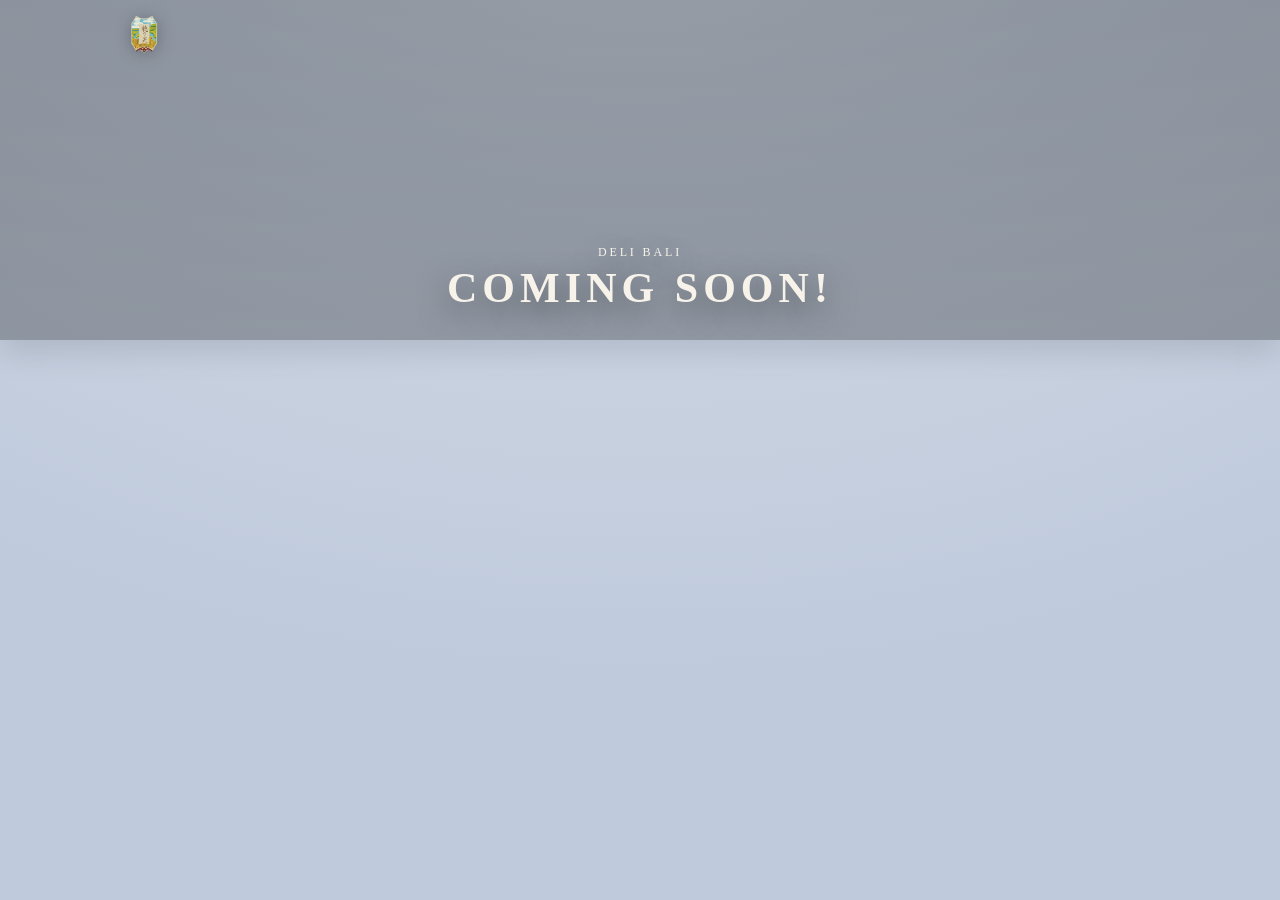
==== delibali.html @ 51b36eba "Add Honomi Rice static website" ====
<!doctype html>
<html lang="en">

<head>
  <meta charset="UTF-8" />

  <meta
    name="viewport"
    content="width=device-width, initial-scale=1.0"
  />

  <title>
    Coming Soon!
  </title>
  <link rel="icon" type="image/png" href="assets/Honomi package design.png">
  <link rel="stylesheet" href="styles.css" />
</head>

<body>

  <a class="skip-link" href="#main">
    Skip to content
  </a>

  <!-- HERO -->

  <section class="hero" aria-label="Honomi Farming Methods">

    <video
      class="hero__video"
      autoplay
      muted
      loop
      playsinline
    >
      <source
        src="assets/DJI_0225.mp4"
        type="video/mp4"
      />
    </video>

    <div class="hero__overlay"></div>

    <div class="container">

      <div class="hero__top hero__top--home">

        <a class="brand__mark brand__mark--home" href="index.html" aria-label="Back to home">
          <img src="assets/Honomi package design.png" alt="Honomi Rice Logo" />
        </a>

      </div>

      <div class="hero__title">

        <p class="hero__kicker">
          Deli Bali
        </p>

        <h1 class="hero__headline">
          Coming Soon!
        </h1>

      </div>

    </div>
</body>
</html>
---- styles.css ----
:root{
  --paper:#fffbf7;
  --paper-2:#f4eddc;
  --ink:#2a2a2a;
  --muted:#66625a;
  --green:#988e42;
  --green-2:#204c38;
  --shadow:0 12px 30px rgba(0,0,0,.12);
  --radius:18px;
}

*{
  box-sizing:border-box;
}

html,
body{
  height:100%;
}

body{
  margin:0;

  font-family:
    ui-serif,
    Georgia,
    "Times New Roman",
    serif;

  color:var(--ink);

  background:
    radial-gradient(
      1200px 800px at 50% -120px,
      #d9e2ee 0%,
      #cbd6e6 40%,
      #c6d0df 70%,
      #bfcadd 100%
    );
}

img,
video{
  max-width:100%;
  display:block;
}

a{
  color:inherit;
}

.skip-link{
  position:absolute;
  left:-999px;
  top:8px;

  background:#000;
  color:#fff;

  padding:8px 10px;

  border-radius:10px;

  z-index:999;
}

.skip-link:focus{
  left:10px;
}

.container{
  max-width:1100px;
  margin:0 auto;
  padding:0 20px;
}

/* HERO */

.hero{
  position:relative;

  min-height:340px;

  overflow:hidden;

  box-shadow:var(--shadow);
}

.hero__video{
  position:absolute;

  inset:0;

  width:100%;
  height:100%;

  object-fit:cover;

  z-index:0;
}

.hero__overlay{
  position:absolute;

  inset:0;

  background:
    linear-gradient(
      rgba(0,0,0,.30),
      rgba(0,0,0,.28)
    );

  z-index:1;
}

.hero .container{
  position:relative;

  min-height:340px;

  z-index:2;
}

.hero__top{
  display:flex;
  align-items:flex-start;
  justify-content:space-between;

  padding:14px 14px 0;

  color:#f5f1e8;
}

.hero__top--home{
  justify-content:flex-start;
}

.brand{
  display:flex;
  align-items:center;
  gap:10px;
}

.brand__mark{
  width:40px;
  height:40px;

  display:flex;
  align-items:center;
  justify-content:center;
}

.brand__mark--home{
  border-radius:999px;

  transition:.2s;
}

.brand__mark--home:hover{
  transform:translateY(-2px);
}

.brand__mark img{
  width:100%;
  height:100%;
  object-fit:contain;

  filter: drop-shadow(0 2px 8px rgba(0,0,0,.25));
}

.dots{
  display:flex;
  gap:8px;
  align-items:center;
}

.dot{
  width:6px;
  height:6px;

  border-radius:999px;

  background:rgba(255,255,255,.55);

  display:inline-block;
}

.dot--active{
  background:#fff;
}

.hero__title{
  position:absolute;

  left:0;
  right:0;
  bottom:28px;

  text-align:center;

  color:#f7f3ea;

  text-shadow:
    0 10px 30px rgba(0,0,0,.50);
}

.hero__kicker{
  margin:0;

  letter-spacing:.24em;
  text-transform:uppercase;

  font-size:12px;
}

.hero__headline{
  margin:4px 0 0;

  font-size:42px;

  letter-spacing:.12em;
  text-transform:uppercase;
}

/* MAIN */

.content{
  background:var(--paper);
  overflow:hidden;
}

.card{
  background:var(--paper);
  padding:18px 18px 20px;
}

/* INTRO */

.card--intro{
  background:
    linear-gradient(
      180deg,
      var(--paper-2),
      var(--paper)
    );

  text-align:center;

  padding:40px 22px;
}

.section-title{
  margin:0 0 18px;

  text-align:center;

  font-size:24px;

  letter-spacing:.06em;
}

.section-title--left{
  text-align:left;
}

.intro-text{
  max-width:760px;

  margin:0 auto 18px;

  font-size:15px;

  line-height:1.8;

  color:var(--muted);
}

.learn-btn{
  display:inline-block;

  margin-top:12px;

  padding:12px 18px;

  background:var(--green);
  color:#fff;

  text-decoration:none;

  border-radius:12px;

  transition:.2s;
}

.learn-btn:hover{
  background:var(--green-2);
  transform:translateY(-2px);
}

/* OFFERS */

.offers{
  display:grid;

  grid-template-columns:
    repeat(3, minmax(0,1fr));

  gap:16px;
}

.offer{
  background:#fff;

  border-radius:14px;

  overflow:hidden;

  box-shadow:
    0 12px 24px rgba(0,0,0,.06);

  transition:.2s;

  text-align:center;
}

.offer:hover{
  transform:translateY(-4px);
}

.offer{
  cursor:pointer;
}

/* POPUP */

.popup{
  position:fixed;

  inset:0;

  background:rgba(0,0,0,.72);

  display:flex;
  align-items:center;
  justify-content:center;

  opacity:0;
  visibility:hidden;

  transition:.25s;

  z-index:9999;
}

.popup.active{
  opacity:1;
  visibility:visible;
}

.popup__content{
  position:relative;

  width:min(92vw, 900px);

  border-radius:22px;

  overflow:hidden;

  box-shadow:
    0 20px 50px rgba(0,0,0,.35);
}

.popup__content img,
.popup__content video{
  width:100%;
  height:75vh;

  object-fit:cover;

  display:block;
}

.popup__overlay{
  position:absolute;

  inset:0;

  display:flex;
  flex-direction:column;
  justify-content:flex-end;

  padding:40px;

  background:
    linear-gradient(
      to top,
      rgba(0,0,0,.72),
      rgba(0,0,0,.15) 55%,
      rgba(0,0,0,0)
    );

  color:#fff;
}

.popup__overlay h2{
  margin:0 0 12px;

  font-size:34px;

  letter-spacing:.04em;

  text-transform:uppercase;
}

.popup__overlay p{
  margin:0;

  max-width:650px;

  line-height:1.8;

  font-size:15px;

  color:rgba(255,255,255,.92);
}

.popup__close{
  position:absolute;

  top:16px;
  right:16px;

  width:44px;
  height:44px;

  border:none;

  border-radius:999px;

  background:rgba(255,255,255,.18);

  color:#fff;

  font-size:28px;

  cursor:pointer;

  z-index:10;

  backdrop-filter:blur(6px);
}

.popup__close:hover{
  background:rgba(255,255,255,.30);
}

/* MOBILE */

@media (max-width:760px){

  .popup__content img{
    height:70vh;
  }

  .popup__overlay{
    padding:24px;
  }

  .popup__overlay h2{
    font-size:24px;
  }

}

.offer__img{
  width:220px;
  height:220px;

  object-fit:cover;

  border-radius:50%;

  display:block;

  margin:24px auto 10px;

  box-shadow:
    0 10px 24px rgba(0,0,0,.12);
}

.offer__title{
  text-align:center;

  font-size:16px;

  margin:18px;
}

/* TWO COLUMN */

.two-col{
  display:grid;

  grid-template-columns:
    1.08fr .92fr;

  gap:16px;

  padding:0 0 18px;
}

.product-buy{
  grid-template-columns:minmax(220px, .72fr) minmax(0, 1.28fr);

  align-items:stretch;
}

.two-col .card{
  border-radius:var(--radius);

  background:#fff;

  box-shadow:
    0 14px 28px rgba(0,0,0,.06);
}

.two-col .card.card--flat{
  background: transparent !important;
  box-shadow: none !important;
  border-radius: 0 !important;
  padding: 0 !important;
}

.card--text{
  padding:24px;
}

.card--flat{
  background:transparent;
  box-shadow:none;
  padding:24px;
}

.muted{
  color:var(--muted);

  font-size:14px;

  line-height:1.7;
}

.card--image{
  overflow:hidden;
  padding:0;
}

.card--image img{
  width:100%;
  height:100%;

  object-fit:cover;

  min-height:280px;
}

.product-card{
  position:relative;
}

.product-card img{
  min-height:360px;
}

.product-card__overlay{
  position:absolute;

  inset:0;

  display:flex;
  flex-direction:column;
  justify-content:flex-end;

  padding:28px;

  background:
    linear-gradient(
      to top,
      rgba(0,0,0,.72),
      rgba(0,0,0,.26) 58%,
      rgba(0,0,0,.08)
    );

  color:#fff;
}

.product-card__overlay .section-title{
  color:#fff;

  text-shadow:0 8px 22px rgba(0,0,0,.35);
}

.product-card__overlay p{
  max-width:420px;

  margin:0;

  font-size:15px;
  line-height:1.7;

  color:rgba(255,255,255,.92);
}

/* FARMER SECTION */

.farmer{
  position:relative;

  height:520px;

  border-radius:22px;

  overflow:hidden;

  margin-bottom:18px;

  box-shadow:
    0 18px 40px rgba(0,0,0,.12);
}

.farmer__image{
  width:100%;
  height:100%;

  object-fit:cover;

  object-position:center 10%;
}

.farmer__overlay{
  position:absolute;
  inset:0;

  background:
    linear-gradient(
      to top,
      rgba(0,0,0,.65) 0%,
      rgba(0,0,0,.15) 45%,
      rgba(0,0,0,.10) 100%
    );
}

.farmer__content{
  position:absolute;

  inset:0;

  display:flex;
  flex-direction:column;
  justify-content:space-between;

  padding:34px;

  color:#fff;

  z-index:2;
}

.farmer__title{
  margin:0;

  font-size:38px;

  letter-spacing:.04em;

  text-transform:uppercase;

  text-shadow:
    0 4px 18px rgba(0,0,0,.35);
}

.farmer__text{
  margin:0;

  width:100%;

  font-size:15px;

  line-height:1.7;

  color:rgba(255,255,255,.92);

  max-width:900px;
}

/* MOBILE */

@media (max-width:760px){

  .farmer{
    height:420px;
  }

  .farmer__title{
    font-size:28px;
  }

  .farmer__content{
    padding:22px;
  }

}

/* PROCESS SECTION */

.process-section{
  padding:20px 0 40px;
}

.process-flow{
  display:flex;
  align-items:center;
  gap:18px;

  overflow-x:auto;

  padding-bottom:12px;
}

.process-card{
  position:relative;

  width:280px;
  height:280px;

  border-radius:22px;

  overflow:hidden;

  flex-shrink:0;

  box-shadow:
    0 16px 36px rgba(0,0,0,.12);

  transition:.25s;
}

.process-card:hover{
  transform:translateY(-6px);
}

.process-card img,
.process-card video{
  width:100%;
  height:100%;

  object-fit:cover;

  display:block;
}

.process-card__overlay{
  position:absolute;

  inset:0;

  display:flex;
  flex-direction:column;
  justify-content:flex-end;

  padding:20px;

  background:
    linear-gradient(
      to top,
      rgba(0,0,0,.72),
      rgba(0,0,0,.18) 55%,
      rgba(0,0,0,0)
    );

  color:#fff;
}

.process-card__overlay h3{
  margin:0 0 8px;

  font-size:18px;

  letter-spacing:.04em;

  text-transform:uppercase;
}

.process-card__overlay p{
  margin:0;

  font-size:13px;

  line-height:1.5;

  color:rgba(255,255,255,.92);
}

.process-arrow{
  font-size:38px;

  color:#988e42;

  font-weight:700;

  flex-shrink:0;
}

/* MOBILE */

@media (max-width:520px){

  .process-card{
    width:160px;
    height:240px;
  }

  .process-arrow{
    font-size:28px;
  }

}

/* STORY SECTION (NEW) */
.story {
  display: grid;
  grid-template-columns: 1fr 1fr;
  gap: 16px;
  align-items: stretch;
  margin: 18px 0;
}

.story__image img {
  width: 100%;
  height: 100%;
  object-fit: cover;
  border-radius: 18px;
  box-shadow: 0 14px 28px rgba(0,0,0,.06);
}

/* MOBILE FIX */
@media (max-width: 760px) {
  .story {
    grid-template-columns: 1fr;
  }
}

/* CONTACT */

.contact{
  margin-top:8px;

  background:
    radial-gradient(
      380px 240px at 82% 50%,
      rgba(255,255,255,.25),
      rgba(255,255,255,0)
    ),

    linear-gradient(
      180deg,
      #988e42,
      #988e42
    );

  padding:24px 12px 28px;
}

.product-buy .contact{
  margin-top:0;

  border-radius:var(--radius);

  padding:12px;

  overflow:hidden;
}

.contact__inner{
  background:rgba(255, 255, 255, 0.3);

  border-radius:22px;

  padding:24px;

  backdrop-filter:blur(6px);
}

.product-buy .contact__inner{
  height:100%;

  padding:18px;
}

.product-buy .contact .section-title{
  margin-bottom:14px;

  text-align:left;
}

/* BUY LINKS */

.buy-links{
  display:flex;
  flex-direction:column;

  gap:16px;

  margin-top:20px;
}

.product-buy .buy-links{
  gap:12px;

  margin-top:0;
}

.buy-link{
  background:#fff;

  border-radius:18px;

  padding:22px;

  text-align:center;

  text-decoration:none;

  font-weight:700;

  box-shadow:
    0 10px 25px rgba(0,0,0,.08);

  transition:.2s;
}

.product-buy .buy-link{
  padding:16px 14px;
}

.buy-link:hover{
  transform:translateY(-4px);
}

/* FOOTER */

.footer{
  padding:18px;

  text-align:center;

  color:rgba(0,0,0,.55);
}

/* MOBILE */

@media (max-width:760px){

  .offers{
    grid-template-columns:1fr;
  }

  .two-col{
    grid-template-columns:1fr;
  }

  .product-buy{
    grid-template-columns:1fr;
  }

  .product-card{
    order:-1;
  }

  .product-card img{
    min-height:300px;
  }

  .hero{
    min-height:260px;
  }

  .hero .container{
    min-height:260px;
  }

  .hero__headline{
    font-size:30px;
  }

}

@media (max-width:420px){

  .container{
    padding:0 14px;
  }

  .hero__headline{
    font-size:26px;
  }

  .section-title{
    font-size:20px;
  }

}
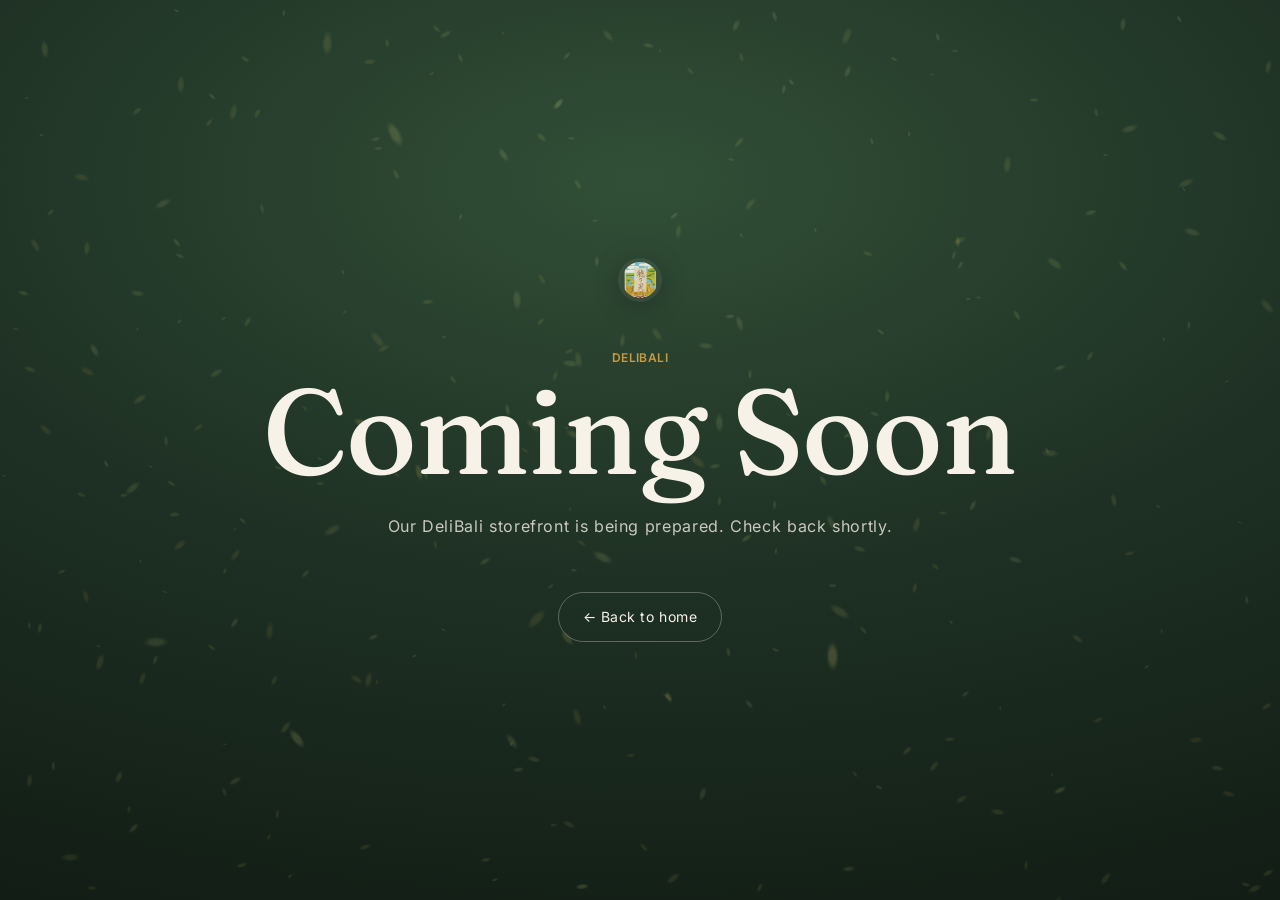
==== commit 29940d03: "Redesign site with three.js grain-field hero and refined design system - Add three.js (vendored) ani" ====
--- a/delibali.html
+++ b/delibali.html
@@ -1,68 +1,25 @@
-<!doctype html>
-<html lang="en">
-
-<head>
-  <meta charset="UTF-8" />
-
-  <meta
-    name="viewport"
-    content="width=device-width, initial-scale=1.0"
-  />
-
-  <title>
-    Coming Soon!
-  </title>
-  <link rel="icon" type="image/png" href="assets/Honomi package design.png">
-  <link rel="stylesheet" href="styles.css" />
-</head>
-
-<body>
-
-  <a class="skip-link" href="#main">
-    Skip to content
-  </a>
-
-  <!-- HERO -->
-
-  <section class="hero" aria-label="Honomi Farming Methods">
-
-    <video
-      class="hero__video"
-      autoplay
-      muted
-      loop
-      playsinline
-    >
-      <source
-        src="assets/DJI_0225.mp4"
-        type="video/mp4"
-      />
-    </video>
-
-    <div class="hero__overlay"></div>
-
-    <div class="container">
-
-      <div class="hero__top hero__top--home">
-
-        <a class="brand__mark brand__mark--home" href="index.html" aria-label="Back to home">
-          <img src="assets/Honomi package design.png" alt="Honomi Rice Logo" />
-        </a>
-
-      </div>
-
-      <div class="hero__title">
-
-        <p class="hero__kicker">
-          Deli Bali
-        </p>
-
-        <h1 class="hero__headline">
-          Coming Soon!
-        </h1>
-
-      </div>
-
-    </div>
-</body>
+<!doctype html>
+<html lang="en">
+<head>
+  <meta charset="UTF-8" />
+  <meta name="viewport" content="width=device-width, initial-scale=1.0" />
+  <title>DeliBali — Coming Soon | Honomi Rice</title>
+  <link rel="icon" type="image/png" href="assets/Honomi package design.png" />
+  <link rel="stylesheet" href="styles.css" />
+</head>
+<body>
+  <main class="coming">
+    <canvas class="coming__canvas hero__canvas" data-grain-field aria-hidden="true"></canvas>
+    <div class="coming__inner">
+      <a class="brand" href="index.html" style="justify-content:center;margin-bottom:28px">
+        <img class="brand__mark" src="assets/Honomi package design.png" alt="" />
+      </a>
+      <p class="eyebrow" style="color:var(--grain)">DeliBali</p>
+      <h1>Coming Soon</h1>
+      <p>Our DeliBali storefront is being prepared. Check back shortly.</p>
+      <a class="coming__back" href="index.html">← Back to home</a>
+    </div>
+  </main>
+  <script type="module" src="hero.js"></script>
+</body>
 </html>
--- a/styles.css
+++ b/styles.css
@@ -1,1011 +1,745 @@
-:root{
-  --paper:#fffbf7;
-  --paper-2:#f4eddc;
-  --ink:#2a2a2a;
-  --muted:#66625a;
-  --green:#988e42;
-  --green-2:#204c38;
-  --shadow:0 12px 30px rgba(0,0,0,.12);
-  --radius:18px;
-}
-
-*{
-  box-sizing:border-box;
-}
-
-html,
-body{
-  height:100%;
-}
-
-body{
-  margin:0;
-
-  font-family:
-    ui-serif,
-    Georgia,
-    "Times New Roman",
-    serif;
-
-  color:var(--ink);
-
+@import url("fonts/fonts.css");
+
+/* ============================================================
+   Honomi Rice — design system
+   ============================================================ */
+
+:root {
+  --paper: #f7f2e8;
+  --paper-2: #efe7d6;
+  --card: #fffdf8;
+  --ink: #221f1a;
+  --muted: #6f685c;
+  --line: #e3d9c6;
+
+  --grain: #c69a44;
+  --grain-deep: #a87f2f;
+  --paddy: #2f4a33;
+  --paddy-deep: #16241a;
+
+  --display: "Fraunces", Georgia, "Times New Roman", serif;
+  --body: "Inter", system-ui, -apple-system, "Segoe UI", sans-serif;
+
+  --radius: 14px;
+  --radius-lg: 24px;
+  --shadow: 0 18px 50px -24px rgba(34, 31, 26, 0.45);
+  --shadow-soft: 0 10px 30px -18px rgba(34, 31, 26, 0.4);
+  --maxw: 1120px;
+}
+
+* {
+  box-sizing: border-box;
+}
+
+html {
+  scroll-behavior: smooth;
+}
+
+body {
+  margin: 0;
+  font-family: var(--body);
+  color: var(--ink);
+  background: var(--paper);
+  -webkit-font-smoothing: antialiased;
+  line-height: 1.6;
+}
+
+img,
+video,
+canvas {
+  display: block;
+  max-width: 100%;
+}
+
+a {
+  color: inherit;
+}
+
+h1,
+h2,
+h3 {
+  font-family: var(--display);
+  font-weight: 500;
+  line-height: 1.08;
+  letter-spacing: -0.01em;
+  margin: 0;
+}
+
+.skip-link {
+  position: absolute;
+  left: -999px;
+  top: 8px;
+  z-index: 999;
+  background: var(--ink);
+  color: var(--paper);
+  padding: 10px 14px;
+  border-radius: 10px;
+  text-decoration: none;
+}
+.skip-link:focus {
+  left: 12px;
+}
+
+.container {
+  width: 100%;
+  max-width: var(--maxw);
+  margin: 0 auto;
+  padding: 0 28px;
+}
+
+.eyebrow {
+  font-family: var(--body);
+  font-size: 12px;
+  font-weight: 600;
+  letter-spacing: 0.28em;
+  text-transform: uppercase;
+  color: var(--grain-deep);
+  margin: 0;
+}
+
+/* ============================================================
+   Hero — three.js grain field
+   ============================================================ */
+
+.hero {
+  position: relative;
+  min-height: 92vh;
+  display: flex;
+  flex-direction: column;
+  overflow: hidden;
+  color: var(--paper);
   background:
-    radial-gradient(
-      1200px 800px at 50% -120px,
-      #d9e2ee 0%,
-      #cbd6e6 40%,
-      #c6d0df 70%,
-      #bfcadd 100%
-    );
-}
-
-img,
-video{
-  max-width:100%;
-  display:block;
-}
-
-a{
-  color:inherit;
-}
-
-.skip-link{
-  position:absolute;
-  left:-999px;
-  top:8px;
-
-  background:#000;
-  color:#fff;
-
-  padding:8px 10px;
-
-  border-radius:10px;
-
-  z-index:999;
-}
-
-.skip-link:focus{
-  left:10px;
-}
-
-.container{
-  max-width:1100px;
-  margin:0 auto;
-  padding:0 20px;
-}
-
-/* HERO */
-
-.hero{
-  position:relative;
-
-  min-height:340px;
-
-  overflow:hidden;
-
-  box-shadow:var(--shadow);
-}
-
-.hero__video{
-  position:absolute;
-
-  inset:0;
-
-  width:100%;
-  height:100%;
-
-  object-fit:cover;
-
-  z-index:0;
-}
-
-.hero__overlay{
-  position:absolute;
-
-  inset:0;
-
+    radial-gradient(120% 90% at 50% 8%, #314f37 0%, #1e3023 45%, #111c14 100%);
+  isolation: isolate;
+}
+
+.hero--compact {
+  min-height: 62vh;
+}
+
+.hero__canvas {
+  position: absolute;
+  inset: 0;
+  width: 100%;
+  height: 100%;
+  z-index: -1;
+}
+
+.hero::after {
+  /* subtle vignette + grain so the type stays legible */
+  content: "";
+  position: absolute;
+  inset: 0;
+  z-index: -1;
   background:
-    linear-gradient(
-      rgba(0,0,0,.30),
-      rgba(0,0,0,.28)
-    );
-
-  z-index:1;
-}
-
-.hero .container{
-  position:relative;
-
-  min-height:340px;
-
-  z-index:2;
-}
-
-.hero__top{
-  display:flex;
-  align-items:flex-start;
-  justify-content:space-between;
-
-  padding:14px 14px 0;
-
-  color:#f5f1e8;
-}
-
-.hero__top--home{
-  justify-content:flex-start;
-}
-
-.brand{
-  display:flex;
-  align-items:center;
-  gap:10px;
-}
-
-.brand__mark{
-  width:40px;
-  height:40px;
-
-  display:flex;
-  align-items:center;
-  justify-content:center;
-}
-
-.brand__mark--home{
-  border-radius:999px;
-
-  transition:.2s;
-}
-
-.brand__mark--home:hover{
-  transform:translateY(-2px);
-}
-
-.brand__mark img{
-  width:100%;
-  height:100%;
-  object-fit:contain;
-
-  filter: drop-shadow(0 2px 8px rgba(0,0,0,.25));
-}
-
-.dots{
-  display:flex;
-  gap:8px;
-  align-items:center;
-}
-
-.dot{
-  width:6px;
-  height:6px;
-
-  border-radius:999px;
-
-  background:rgba(255,255,255,.55);
-
-  display:inline-block;
-}
-
-.dot--active{
-  background:#fff;
-}
-
-.hero__title{
-  position:absolute;
-
-  left:0;
-  right:0;
-  bottom:28px;
-
-  text-align:center;
-
-  color:#f7f3ea;
-
-  text-shadow:
-    0 10px 30px rgba(0,0,0,.50);
-}
-
-.hero__kicker{
-  margin:0;
-
-  letter-spacing:.24em;
-  text-transform:uppercase;
-
-  font-size:12px;
-}
-
-.hero__headline{
-  margin:4px 0 0;
-
-  font-size:42px;
-
-  letter-spacing:.12em;
-  text-transform:uppercase;
-}
-
-/* MAIN */
-
-.content{
-  background:var(--paper);
-  overflow:hidden;
-}
-
-.card{
-  background:var(--paper);
-  padding:18px 18px 20px;
-}
-
-/* INTRO */
-
-.card--intro{
-  background:
-    linear-gradient(
-      180deg,
-      var(--paper-2),
-      var(--paper)
-    );
-
-  text-align:center;
-
-  padding:40px 22px;
-}
-
-.section-title{
-  margin:0 0 18px;
-
-  text-align:center;
-
-  font-size:24px;
-
-  letter-spacing:.06em;
-}
-
-.section-title--left{
-  text-align:left;
-}
-
-.intro-text{
-  max-width:760px;
-
-  margin:0 auto 18px;
-
-  font-size:15px;
-
-  line-height:1.8;
-
-  color:var(--muted);
-}
-
-.learn-btn{
-  display:inline-block;
-
-  margin-top:12px;
-
-  padding:12px 18px;
-
-  background:var(--green);
-  color:#fff;
-
-  text-decoration:none;
-
-  border-radius:12px;
-
-  transition:.2s;
-}
-
-.learn-btn:hover{
-  background:var(--green-2);
-  transform:translateY(-2px);
-}
-
-/* OFFERS */
-
-.offers{
-  display:grid;
-
-  grid-template-columns:
-    repeat(3, minmax(0,1fr));
-
-  gap:16px;
-}
-
-.offer{
-  background:#fff;
-
-  border-radius:14px;
-
-  overflow:hidden;
-
-  box-shadow:
-    0 12px 24px rgba(0,0,0,.06);
-
-  transition:.2s;
-
-  text-align:center;
-}
-
-.offer:hover{
-  transform:translateY(-4px);
-}
-
-.offer{
-  cursor:pointer;
-}
-
-/* POPUP */
-
-.popup{
-  position:fixed;
-
-  inset:0;
-
-  background:rgba(0,0,0,.72);
-
-  display:flex;
-  align-items:center;
-  justify-content:center;
-
-  opacity:0;
-  visibility:hidden;
-
-  transition:.25s;
-
-  z-index:9999;
-}
-
-.popup.active{
-  opacity:1;
-  visibility:visible;
-}
-
-.popup__content{
-  position:relative;
-
-  width:min(92vw, 900px);
-
-  border-radius:22px;
-
-  overflow:hidden;
-
-  box-shadow:
-    0 20px 50px rgba(0,0,0,.35);
-}
-
-.popup__content img,
-.popup__content video{
-  width:100%;
-  height:75vh;
-
-  object-fit:cover;
-
-  display:block;
-}
-
-.popup__overlay{
-  position:absolute;
-
-  inset:0;
-
-  display:flex;
-  flex-direction:column;
-  justify-content:flex-end;
-
-  padding:40px;
-
-  background:
-    linear-gradient(
-      to top,
-      rgba(0,0,0,.72),
-      rgba(0,0,0,.15) 55%,
-      rgba(0,0,0,0)
-    );
-
-  color:#fff;
-}
-
-.popup__overlay h2{
-  margin:0 0 12px;
-
-  font-size:34px;
-
-  letter-spacing:.04em;
-
-  text-transform:uppercase;
-}
-
-.popup__overlay p{
-  margin:0;
-
-  max-width:650px;
-
-  line-height:1.8;
-
-  font-size:15px;
-
-  color:rgba(255,255,255,.92);
-}
-
-.popup__close{
-  position:absolute;
-
-  top:16px;
-  right:16px;
-
-  width:44px;
-  height:44px;
-
-  border:none;
-
-  border-radius:999px;
-
-  background:rgba(255,255,255,.18);
-
-  color:#fff;
-
-  font-size:28px;
-
-  cursor:pointer;
-
-  z-index:10;
-
-  backdrop-filter:blur(6px);
-}
-
-.popup__close:hover{
-  background:rgba(255,255,255,.30);
-}
-
-/* MOBILE */
-
-@media (max-width:760px){
-
-  .popup__content img{
-    height:70vh;
-  }
-
-  .popup__overlay{
-    padding:24px;
-  }
-
-  .popup__overlay h2{
-    font-size:24px;
-  }
-
-}
-
-.offer__img{
-  width:220px;
-  height:220px;
-
-  object-fit:cover;
-
-  border-radius:50%;
-
-  display:block;
-
-  margin:24px auto 10px;
-
-  box-shadow:
-    0 10px 24px rgba(0,0,0,.12);
-}
-
-.offer__title{
-  text-align:center;
-
-  font-size:16px;
-
-  margin:18px;
-}
-
-/* TWO COLUMN */
-
-.two-col{
-  display:grid;
-
-  grid-template-columns:
-    1.08fr .92fr;
-
-  gap:16px;
-
-  padding:0 0 18px;
-}
-
-.product-buy{
-  grid-template-columns:minmax(220px, .72fr) minmax(0, 1.28fr);
-
-  align-items:stretch;
-}
-
-.two-col .card{
-  border-radius:var(--radius);
-
-  background:#fff;
-
-  box-shadow:
-    0 14px 28px rgba(0,0,0,.06);
-}
-
-.two-col .card.card--flat{
-  background: transparent !important;
-  box-shadow: none !important;
-  border-radius: 0 !important;
-  padding: 0 !important;
-}
-
-.card--text{
-  padding:24px;
-}
-
-.card--flat{
-  background:transparent;
-  box-shadow:none;
-  padding:24px;
-}
-
-.muted{
-  color:var(--muted);
-
-  font-size:14px;
-
-  line-height:1.7;
-}
-
-.card--image{
-  overflow:hidden;
-  padding:0;
-}
-
-.card--image img{
-  width:100%;
-  height:100%;
-
-  object-fit:cover;
-
-  min-height:280px;
-}
-
-.product-card{
-  position:relative;
-}
-
-.product-card img{
-  min-height:360px;
-}
-
-.product-card__overlay{
-  position:absolute;
-
-  inset:0;
-
-  display:flex;
-  flex-direction:column;
-  justify-content:flex-end;
-
-  padding:28px;
-
-  background:
-    linear-gradient(
-      to top,
-      rgba(0,0,0,.72),
-      rgba(0,0,0,.26) 58%,
-      rgba(0,0,0,.08)
-    );
-
-  color:#fff;
-}
-
-.product-card__overlay .section-title{
-  color:#fff;
-
-  text-shadow:0 8px 22px rgba(0,0,0,.35);
-}
-
-.product-card__overlay p{
-  max-width:420px;
-
-  margin:0;
-
-  font-size:15px;
-  line-height:1.7;
-
-  color:rgba(255,255,255,.92);
-}
-
-/* FARMER SECTION */
-
-.farmer{
-  position:relative;
-
-  height:520px;
-
-  border-radius:22px;
-
-  overflow:hidden;
-
-  margin-bottom:18px;
-
-  box-shadow:
-    0 18px 40px rgba(0,0,0,.12);
-}
-
-.farmer__image{
-  width:100%;
-  height:100%;
-
-  object-fit:cover;
-
-  object-position:center 10%;
-}
-
-.farmer__overlay{
-  position:absolute;
-  inset:0;
-
-  background:
-    linear-gradient(
-      to top,
-      rgba(0,0,0,.65) 0%,
-      rgba(0,0,0,.15) 45%,
-      rgba(0,0,0,.10) 100%
-    );
-}
-
-.farmer__content{
-  position:absolute;
-
-  inset:0;
-
-  display:flex;
-  flex-direction:column;
-  justify-content:space-between;
-
-  padding:34px;
-
-  color:#fff;
-
-  z-index:2;
-}
-
-.farmer__title{
-  margin:0;
-
-  font-size:38px;
-
-  letter-spacing:.04em;
-
-  text-transform:uppercase;
-
-  text-shadow:
-    0 4px 18px rgba(0,0,0,.35);
-}
-
-.farmer__text{
-  margin:0;
-
-  width:100%;
-
-  font-size:15px;
-
-  line-height:1.7;
-
-  color:rgba(255,255,255,.92);
-
-  max-width:900px;
-}
-
-/* MOBILE */
-
-@media (max-width:760px){
-
-  .farmer{
-    height:420px;
-  }
-
-  .farmer__title{
-    font-size:28px;
-  }
-
-  .farmer__content{
-    padding:22px;
-  }
-
-}
-
-/* PROCESS SECTION */
-
-.process-section{
-  padding:20px 0 40px;
-}
-
-.process-flow{
-  display:flex;
-  align-items:center;
-  gap:18px;
-
-  overflow-x:auto;
-
-  padding-bottom:12px;
-}
-
-.process-card{
-  position:relative;
-
-  width:280px;
-  height:280px;
-
-  border-radius:22px;
-
-  overflow:hidden;
-
-  flex-shrink:0;
-
-  box-shadow:
-    0 16px 36px rgba(0,0,0,.12);
-
-  transition:.25s;
-}
-
-.process-card:hover{
-  transform:translateY(-6px);
-}
-
-.process-card img,
-.process-card video{
-  width:100%;
-  height:100%;
-
-  object-fit:cover;
-
-  display:block;
-}
-
-.process-card__overlay{
-  position:absolute;
-
-  inset:0;
-
-  display:flex;
-  flex-direction:column;
-  justify-content:flex-end;
-
-  padding:20px;
-
-  background:
-    linear-gradient(
-      to top,
-      rgba(0,0,0,.72),
-      rgba(0,0,0,.18) 55%,
-      rgba(0,0,0,0)
-    );
-
-  color:#fff;
-}
-
-.process-card__overlay h3{
-  margin:0 0 8px;
-
-  font-size:18px;
-
-  letter-spacing:.04em;
-
-  text-transform:uppercase;
-}
-
-.process-card__overlay p{
-  margin:0;
-
-  font-size:13px;
-
-  line-height:1.5;
-
-  color:rgba(255,255,255,.92);
-}
-
-.process-arrow{
-  font-size:38px;
-
-  color:#988e42;
-
-  font-weight:700;
-
-  flex-shrink:0;
-}
-
-/* MOBILE */
-
-@media (max-width:520px){
-
-  .process-card{
-    width:160px;
-    height:240px;
-  }
-
-  .process-arrow{
-    font-size:28px;
-  }
-
-}
-
-/* STORY SECTION (NEW) */
-.story {
+    radial-gradient(80% 60% at 50% 80%, rgba(17, 28, 20, 0.55), transparent 70%),
+    linear-gradient(to top, rgba(17, 28, 20, 0.65), transparent 55%);
+  pointer-events: none;
+}
+
+.hero__nav {
+  display: flex;
+  align-items: center;
+  justify-content: space-between;
+  padding: 26px 0 0;
+}
+
+.brand {
+  display: inline-flex;
+  align-items: center;
+  gap: 12px;
+  text-decoration: none;
+  color: inherit;
+}
+
+.brand__mark {
+  width: 44px;
+  height: 44px;
+  border-radius: 50%;
+  object-fit: cover;
+  background: rgba(255, 255, 255, 0.08);
+  padding: 4px;
+  filter: drop-shadow(0 4px 14px rgba(0, 0, 0, 0.35));
+  transition: transform 0.25s ease;
+}
+.brand:hover .brand__mark {
+  transform: translateY(-2px);
+}
+
+.brand__name {
+  font-family: var(--display);
+  font-size: 19px;
+  letter-spacing: 0.16em;
+  text-transform: uppercase;
+}
+
+.hero__menu {
+  display: flex;
+  gap: 28px;
+  font-size: 13px;
+  letter-spacing: 0.14em;
+  text-transform: uppercase;
+}
+.hero__menu a {
+  text-decoration: none;
+  opacity: 0.8;
+  transition: opacity 0.2s ease;
+}
+.hero__menu a:hover {
+  opacity: 1;
+}
+
+.hero__body {
+  flex: 1;
+  display: flex;
+  flex-direction: column;
+  justify-content: center;
+  padding: 48px 0 72px;
+  max-width: 760px;
+}
+
+.hero__headline {
+  font-size: clamp(56px, 13vw, 168px);
+  font-weight: 400;
+  letter-spacing: -0.03em;
+  line-height: 0.92;
+  margin: 18px 0 0;
+}
+
+.hero__sub {
+  margin: 26px 0 0;
+  max-width: 460px;
+  font-size: 17px;
+  color: rgba(247, 242, 232, 0.82);
+}
+
+.hero__cta {
+  display: inline-flex;
+  align-items: center;
+  gap: 10px;
+  margin-top: 34px;
+  align-self: flex-start;
+  padding: 14px 24px;
+  background: var(--grain);
+  color: #20170a;
+  font-weight: 600;
+  font-size: 14px;
+  letter-spacing: 0.04em;
+  text-decoration: none;
+  border-radius: 999px;
+  transition: transform 0.2s ease, background 0.2s ease;
+}
+.hero__cta:hover {
+  transform: translateY(-2px);
+  background: #d9ad53;
+}
+.hero__cta span {
+  transition: transform 0.2s ease;
+}
+.hero__cta:hover span {
+  transform: translateX(4px);
+}
+
+/* ============================================================
+   Sections
+   ============================================================ */
+
+.section {
+  padding: 96px 0;
+}
+.section--tight {
+  padding: 64px 0;
+}
+
+.section__head {
+  max-width: 640px;
+  margin-bottom: 48px;
+}
+.section__head--center {
+  margin-left: auto;
+  margin-right: auto;
+  text-align: center;
+}
+
+.section__title {
+  font-size: clamp(30px, 4.5vw, 46px);
+  margin-top: 12px;
+}
+
+.lede {
+  font-size: 18px;
+  color: var(--muted);
+  margin: 18px 0 0;
+}
+
+.prose p {
+  color: var(--muted);
+  margin: 0 0 18px;
+}
+.prose p:last-child {
+  margin-bottom: 0;
+}
+
+/* Story split */
+.split {
   display: grid;
-  grid-template-columns: 1fr 1fr;
-  gap: 16px;
-  align-items: stretch;
-  margin: 18px 0;
-}
-
-.story__image img {
+  grid-template-columns: 1.05fr 0.95fr;
+  gap: 56px;
+  align-items: center;
+}
+
+.split__media {
+  position: relative;
+  border-radius: var(--radius-lg);
+  overflow: hidden;
+  box-shadow: var(--shadow);
+}
+.split__media img {
+  width: 100%;
+  height: 100%;
+  min-height: 420px;
+  object-fit: cover;
+}
+
+.textlink {
+  display: inline-flex;
+  align-items: center;
+  gap: 8px;
+  margin-top: 28px;
+  font-weight: 600;
+  color: var(--paddy);
+  text-decoration: none;
+  border-bottom: 1px solid var(--grain);
+  padding-bottom: 3px;
+  transition: gap 0.2s ease;
+}
+.textlink:hover {
+  gap: 14px;
+}
+
+/* ============================================================
+   Buy + product
+   ============================================================ */
+
+.buy {
+  background: var(--paddy-deep);
+  color: var(--paper);
+  border-radius: var(--radius-lg);
+  overflow: hidden;
+}
+
+.buy__grid {
+  display: grid;
+  grid-template-columns: 0.95fr 1.05fr;
+}
+
+.buy__left {
+  padding: 56px 48px;
+}
+.buy__title {
+  font-size: clamp(28px, 4vw, 40px);
+  margin-bottom: 28px;
+}
+
+.buy__links {
+  display: flex;
+  flex-direction: column;
+  gap: 12px;
+}
+
+.buy__link {
+  display: flex;
+  align-items: center;
+  justify-content: space-between;
+  padding: 18px 22px;
+  background: rgba(247, 242, 232, 0.06);
+  border: 1px solid rgba(247, 242, 232, 0.14);
+  border-radius: var(--radius);
+  text-decoration: none;
+  font-weight: 600;
+  letter-spacing: 0.02em;
+  transition: background 0.2s ease, transform 0.2s ease;
+}
+.buy__link:hover {
+  background: rgba(198, 154, 68, 0.18);
+  transform: translateX(4px);
+}
+.buy__link::after {
+  content: "→";
+  color: var(--grain);
+}
+
+.buy__product {
+  position: relative;
+  min-height: 460px;
+}
+.buy__product img {
+  position: absolute;
+  inset: 0;
   width: 100%;
   height: 100%;
   object-fit: cover;
-  border-radius: 18px;
-  box-shadow: 0 14px 28px rgba(0,0,0,.06);
-}
-
-/* MOBILE FIX */
-@media (max-width: 760px) {
-  .story {
+}
+.buy__product-info {
+  position: absolute;
+  inset: 0;
+  display: flex;
+  flex-direction: column;
+  justify-content: flex-end;
+  gap: 6px;
+  padding: 40px;
+  background: linear-gradient(to top, rgba(17, 28, 20, 0.85), transparent 60%);
+}
+.buy__product-info h3 {
+  font-size: 28px;
+}
+.buy__price {
+  font-weight: 600;
+  color: var(--grain);
+  letter-spacing: 0.02em;
+}
+
+/* ============================================================
+   Principles (cards) + popups
+   ============================================================ */
+
+.cards {
+  display: grid;
+  grid-template-columns: repeat(3, 1fr);
+  gap: 24px;
+}
+
+.principle {
+  position: relative;
+  border: 1px solid var(--line);
+  background: var(--card);
+  border-radius: var(--radius-lg);
+  padding: 28px;
+  text-align: left;
+  cursor: pointer;
+  overflow: hidden;
+  transition: transform 0.25s ease, box-shadow 0.25s ease, border-color 0.25s ease;
+}
+.principle:hover {
+  transform: translateY(-4px);
+  box-shadow: var(--shadow-soft);
+  border-color: var(--grain);
+}
+.principle__index {
+  font-family: var(--display);
+  font-size: 14px;
+  color: var(--grain-deep);
+}
+.principle__img {
+  width: 96px;
+  height: 96px;
+  object-fit: contain;
+  margin: 18px 0;
+}
+.principle h3 {
+  font-size: 22px;
+}
+.principle__hint {
+  margin-top: 14px;
+  font-size: 13px;
+  letter-spacing: 0.06em;
+  text-transform: uppercase;
+  color: var(--muted);
+}
+
+/* Popup */
+.popup {
+  position: fixed;
+  inset: 0;
+  z-index: 9999;
+  display: flex;
+  align-items: center;
+  justify-content: center;
+  padding: 24px;
+  background: rgba(17, 19, 15, 0.78);
+  backdrop-filter: blur(4px);
+  opacity: 0;
+  visibility: hidden;
+  transition: opacity 0.25s ease, visibility 0.25s ease;
+}
+.popup.active {
+  opacity: 1;
+  visibility: visible;
+}
+.popup__content {
+  position: relative;
+  width: min(92vw, 880px);
+  border-radius: var(--radius-lg);
+  overflow: hidden;
+  box-shadow: 0 30px 80px rgba(0, 0, 0, 0.5);
+}
+.popup__content video {
+  width: 100%;
+  height: min(72vh, 560px);
+  object-fit: cover;
+}
+.popup__overlay {
+  position: absolute;
+  inset: 0;
+  display: flex;
+  flex-direction: column;
+  justify-content: flex-end;
+  padding: 40px;
+  background: linear-gradient(to top, rgba(0, 0, 0, 0.78), transparent 60%);
+  color: #fff;
+}
+.popup__overlay h2 {
+  font-size: clamp(26px, 4vw, 38px);
+}
+.popup__overlay p {
+  margin: 12px 0 0;
+  max-width: 560px;
+  color: rgba(255, 255, 255, 0.9);
+}
+.popup__close {
+  position: absolute;
+  top: 18px;
+  right: 18px;
+  z-index: 2;
+  width: 44px;
+  height: 44px;
+  border: none;
+  border-radius: 50%;
+  background: rgba(255, 255, 255, 0.16);
+  color: #fff;
+  font-size: 26px;
+  line-height: 1;
+  cursor: pointer;
+  backdrop-filter: blur(6px);
+  transition: background 0.2s ease;
+}
+.popup__close:hover {
+  background: rgba(255, 255, 255, 0.32);
+}
+
+/* ============================================================
+   Farmer band
+   ============================================================ */
+
+.farmer {
+  position: relative;
+  border-radius: var(--radius-lg);
+  overflow: hidden;
+  min-height: 520px;
+  display: flex;
+  box-shadow: var(--shadow);
+}
+.farmer img {
+  position: absolute;
+  inset: 0;
+  width: 100%;
+  height: 100%;
+  object-fit: cover;
+  object-position: center 20%;
+}
+.farmer__content {
+  position: relative;
+  margin-top: auto;
+  padding: 48px;
+  color: #fff;
+  background: linear-gradient(to top, rgba(0, 0, 0, 0.7), transparent);
+  width: 100%;
+}
+.farmer__content h2 {
+  font-size: clamp(30px, 5vw, 52px);
+}
+.farmer__content p {
+  margin: 16px 0 0;
+  max-width: 620px;
+  color: rgba(255, 255, 255, 0.9);
+}
+
+/* ============================================================
+   Process timeline
+   ============================================================ */
+
+.process {
+  display: flex;
+  gap: 20px;
+  overflow-x: auto;
+  padding: 8px 0 24px;
+  scroll-snap-type: x mandatory;
+  -webkit-overflow-scrolling: touch;
+}
+.process::-webkit-scrollbar {
+  height: 8px;
+}
+.process::-webkit-scrollbar-thumb {
+  background: var(--line);
+  border-radius: 999px;
+}
+
+.step {
+  position: relative;
+  flex: 0 0 auto;
+  width: 270px;
+  height: 360px;
+  border-radius: var(--radius-lg);
+  overflow: hidden;
+  scroll-snap-align: start;
+  box-shadow: var(--shadow-soft);
+  transition: transform 0.25s ease;
+}
+.step:hover {
+  transform: translateY(-6px);
+}
+.step img,
+.step video {
+  position: absolute;
+  inset: 0;
+  width: 100%;
+  height: 100%;
+  object-fit: cover;
+}
+.step__body {
+  position: absolute;
+  inset: 0;
+  display: flex;
+  flex-direction: column;
+  justify-content: flex-end;
+  padding: 22px;
+  background: linear-gradient(to top, rgba(0, 0, 0, 0.82), transparent 62%);
+  color: #fff;
+}
+.step__num {
+  position: absolute;
+  top: 18px;
+  left: 18px;
+  font-family: var(--display);
+  font-size: 13px;
+  font-weight: 600;
+  letter-spacing: 0.1em;
+  padding: 5px 10px;
+  border-radius: 999px;
+  background: rgba(198, 154, 68, 0.92);
+  color: #20170a;
+}
+.step__body h3 {
+  font-size: 20px;
+}
+.step__body p {
+  margin: 8px 0 0;
+  font-size: 13px;
+  color: rgba(255, 255, 255, 0.88);
+}
+
+/* ============================================================
+   Coming soon (DeliBali)
+   ============================================================ */
+
+.coming {
+  min-height: 100vh;
+  display: flex;
+  align-items: center;
+  justify-content: center;
+  text-align: center;
+  color: var(--paper);
+  background: radial-gradient(120% 90% at 50% 20%, #314f37 0%, #1e3023 50%, #111c14 100%);
+  position: relative;
+  overflow: hidden;
+}
+.coming__canvas {
+  position: absolute;
+  inset: 0;
+  z-index: 0;
+}
+.coming__inner {
+  position: relative;
+  z-index: 1;
+}
+.coming__inner h1 {
+  font-size: clamp(48px, 10vw, 120px);
+}
+.coming__inner p {
+  margin-top: 18px;
+  color: rgba(247, 242, 232, 0.78);
+  letter-spacing: 0.04em;
+}
+.coming__back {
+  display: inline-block;
+  margin-top: 36px;
+  padding: 13px 24px;
+  border: 1px solid rgba(247, 242, 232, 0.3);
+  border-radius: 999px;
+  text-decoration: none;
+  font-size: 14px;
+  letter-spacing: 0.04em;
+  transition: background 0.2s ease;
+}
+.coming__back:hover {
+  background: rgba(247, 242, 232, 0.1);
+}
+
+/* ============================================================
+   Footer
+   ============================================================ */
+
+.footer {
+  border-top: 1px solid var(--line);
+  padding: 40px 0;
+}
+.footer__inner {
+  display: flex;
+  align-items: center;
+  justify-content: space-between;
+  gap: 16px;
+  color: var(--muted);
+  font-size: 14px;
+}
+.footer__inner a {
+  color: var(--muted);
+  text-decoration: none;
+}
+.footer__inner a:hover {
+  color: var(--ink);
+}
+
+/* ============================================================
+   Responsive
+   ============================================================ */
+
+@media (max-width: 900px) {
+  .split {
     grid-template-columns: 1fr;
-  }
-}
-
-/* CONTACT */
-
-.contact{
-  margin-top:8px;
-
-  background:
-    radial-gradient(
-      380px 240px at 82% 50%,
-      rgba(255,255,255,.25),
-      rgba(255,255,255,0)
-    ),
-
-    linear-gradient(
-      180deg,
-      #988e42,
-      #988e42
-    );
-
-  padding:24px 12px 28px;
-}
-
-.product-buy .contact{
-  margin-top:0;
-
-  border-radius:var(--radius);
-
-  padding:12px;
-
-  overflow:hidden;
-}
-
-.contact__inner{
-  background:rgba(255, 255, 255, 0.3);
-
-  border-radius:22px;
-
-  padding:24px;
-
-  backdrop-filter:blur(6px);
-}
-
-.product-buy .contact__inner{
-  height:100%;
-
-  padding:18px;
-}
-
-.product-buy .contact .section-title{
-  margin-bottom:14px;
-
-  text-align:left;
-}
-
-/* BUY LINKS */
-
-.buy-links{
-  display:flex;
-  flex-direction:column;
-
-  gap:16px;
-
-  margin-top:20px;
-}
-
-.product-buy .buy-links{
-  gap:12px;
-
-  margin-top:0;
-}
-
-.buy-link{
-  background:#fff;
-
-  border-radius:18px;
-
-  padding:22px;
-
-  text-align:center;
-
-  text-decoration:none;
-
-  font-weight:700;
-
-  box-shadow:
-    0 10px 25px rgba(0,0,0,.08);
-
-  transition:.2s;
-}
-
-.product-buy .buy-link{
-  padding:16px 14px;
-}
-
-.buy-link:hover{
-  transform:translateY(-4px);
-}
-
-/* FOOTER */
-
-.footer{
-  padding:18px;
-
-  text-align:center;
-
-  color:rgba(0,0,0,.55);
-}
-
-/* MOBILE */
-
-@media (max-width:760px){
-
-  .offers{
-    grid-template-columns:1fr;
-  }
-
-  .two-col{
-    grid-template-columns:1fr;
-  }
-
-  .product-buy{
-    grid-template-columns:1fr;
-  }
-
-  .product-card{
-    order:-1;
-  }
-
-  .product-card img{
-    min-height:300px;
-  }
-
-  .hero{
-    min-height:260px;
-  }
-
-  .hero .container{
-    min-height:260px;
-  }
-
-  .hero__headline{
-    font-size:30px;
-  }
-
-}
-
-@media (max-width:420px){
-
-  .container{
-    padding:0 14px;
-  }
-
-  .hero__headline{
-    font-size:26px;
-  }
-
-  .section-title{
-    font-size:20px;
-  }
-
-}
+    gap: 32px;
+  }
+  .buy__grid {
+    grid-template-columns: 1fr;
+  }
+  .buy__product {
+    min-height: 360px;
+    order: -1;
+  }
+  .cards {
+    grid-template-columns: 1fr;
+  }
+}
+
+@media (max-width: 720px) {
+  .container {
+    padding: 0 20px;
+  }
+  .section {
+    padding: 64px 0;
+  }
+  .hero__menu {
+    display: none;
+  }
+  .buy__left {
+    padding: 40px 28px;
+  }
+}
+
+@media (prefers-reduced-motion: reduce) {
+  html {
+    scroll-behavior: auto;
+  }
+  * {
+    transition: none !important;
+  }
+}
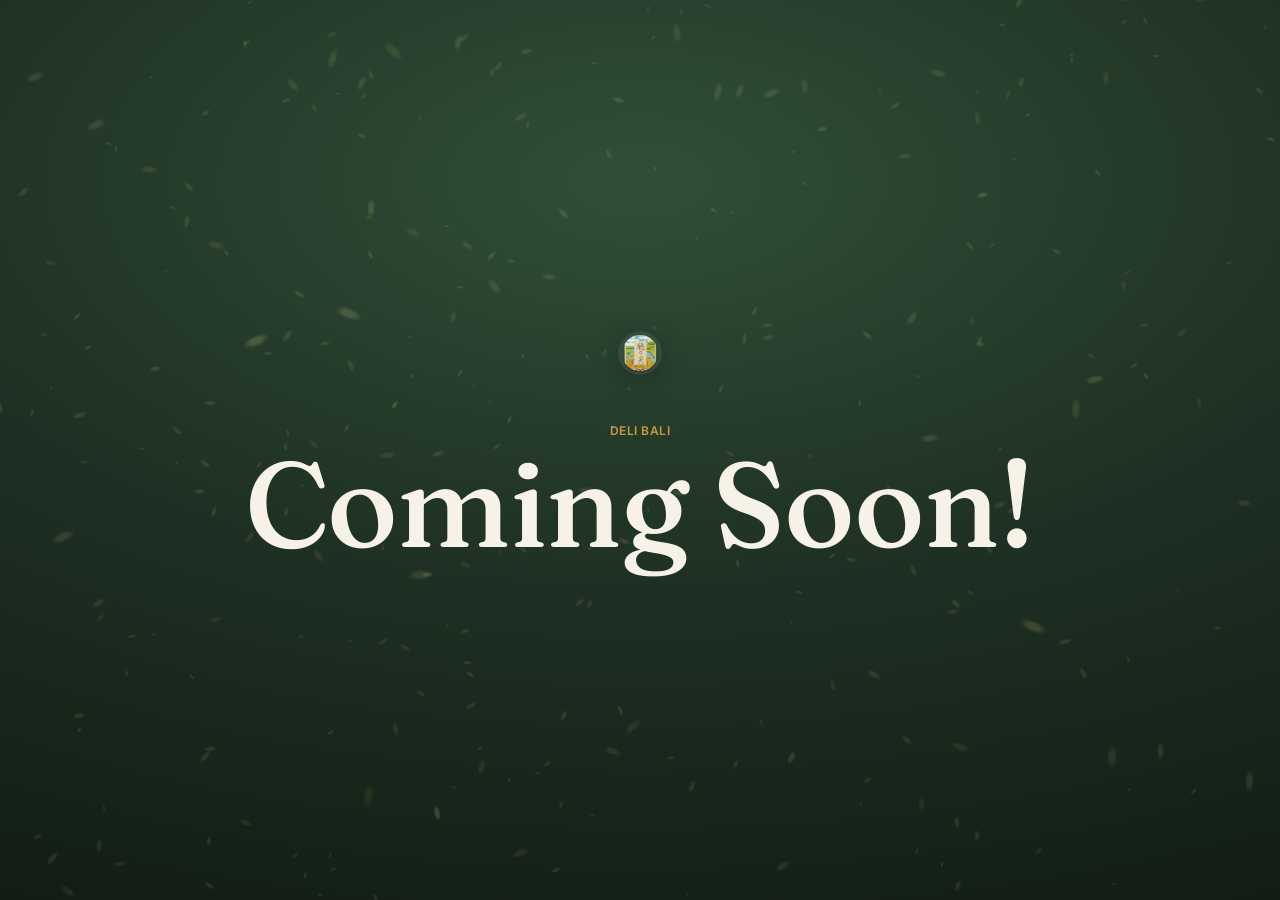
==== commit dbb79573: "Restore original site copy, keep three.js redesign Revert all text to the original wording and remov" ====
--- a/delibali.html
+++ b/delibali.html
@@ -3,7 +3,7 @@
 <head>
   <meta charset="UTF-8" />
   <meta name="viewport" content="width=device-width, initial-scale=1.0" />
-  <title>DeliBali — Coming Soon | Honomi Rice</title>
+  <title>Coming Soon!</title>
   <link rel="icon" type="image/png" href="assets/Honomi package design.png" />
   <link rel="stylesheet" href="styles.css" />
 </head>
@@ -11,13 +11,11 @@
   <main class="coming">
     <canvas class="coming__canvas hero__canvas" data-grain-field aria-hidden="true"></canvas>
     <div class="coming__inner">
-      <a class="brand" href="index.html" style="justify-content:center;margin-bottom:28px">
-        <img class="brand__mark" src="assets/Honomi package design.png" alt="" />
+      <a class="brand" href="index.html" style="justify-content:center;margin-bottom:28px" aria-label="Back to home">
+        <img class="brand__mark" src="assets/Honomi package design.png" alt="Honomi Rice Logo" />
       </a>
-      <p class="eyebrow" style="color:var(--grain)">DeliBali</p>
-      <h1>Coming Soon</h1>
-      <p>Our DeliBali storefront is being prepared. Check back shortly.</p>
-      <a class="coming__back" href="index.html">← Back to home</a>
+      <p class="eyebrow" style="color:var(--grain)">Deli Bali</p>
+      <h1>Coming Soon!</h1>
     </div>
   </main>
   <script type="module" src="hero.js"></script>
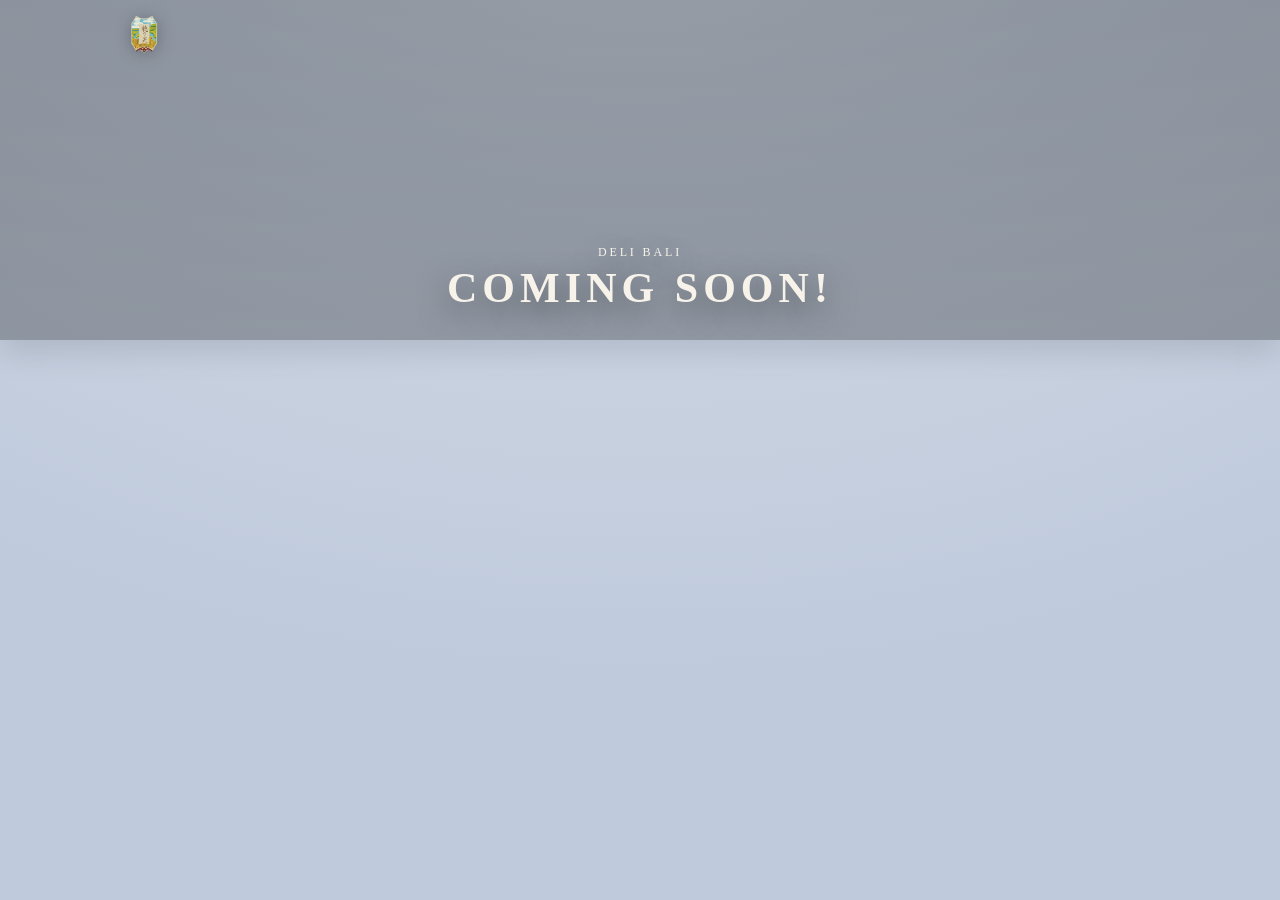
==== commit 97e70738: "Merge 51b36ebac6501083f3685907f2cdb9665f3183e3 into 44e88f6757780327d5efe277ec6bc10b1ecb5ed1" ====
--- a/delibali.html
+++ b/delibali.html
@@ -1,23 +1,68 @@
-<!doctype html>
-<html lang="en">
-<head>
-  <meta charset="UTF-8" />
-  <meta name="viewport" content="width=device-width, initial-scale=1.0" />
-  <title>Coming Soon!</title>
-  <link rel="icon" type="image/png" href="assets/Honomi package design.png" />
-  <link rel="stylesheet" href="styles.css" />
-</head>
-<body>
-  <main class="coming">
-    <canvas class="coming__canvas hero__canvas" data-grain-field aria-hidden="true"></canvas>
-    <div class="coming__inner">
-      <a class="brand" href="index.html" style="justify-content:center;margin-bottom:28px" aria-label="Back to home">
-        <img class="brand__mark" src="assets/Honomi package design.png" alt="Honomi Rice Logo" />
-      </a>
-      <p class="eyebrow" style="color:var(--grain)">Deli Bali</p>
-      <h1>Coming Soon!</h1>
-    </div>
-  </main>
-  <script type="module" src="hero.js"></script>
-</body>
+<!doctype html>
+<html lang="en">
+
+<head>
+  <meta charset="UTF-8" />
+
+  <meta
+    name="viewport"
+    content="width=device-width, initial-scale=1.0"
+  />
+
+  <title>
+    Coming Soon!
+  </title>
+  <link rel="icon" type="image/png" href="assets/Honomi package design.png">
+  <link rel="stylesheet" href="styles.css" />
+</head>
+
+<body>
+
+  <a class="skip-link" href="#main">
+    Skip to content
+  </a>
+
+  <!-- HERO -->
+
+  <section class="hero" aria-label="Honomi Farming Methods">
+
+    <video
+      class="hero__video"
+      autoplay
+      muted
+      loop
+      playsinline
+    >
+      <source
+        src="assets/DJI_0225.mp4"
+        type="video/mp4"
+      />
+    </video>
+
+    <div class="hero__overlay"></div>
+
+    <div class="container">
+
+      <div class="hero__top hero__top--home">
+
+        <a class="brand__mark brand__mark--home" href="index.html" aria-label="Back to home">
+          <img src="assets/Honomi package design.png" alt="Honomi Rice Logo" />
+        </a>
+
+      </div>
+
+      <div class="hero__title">
+
+        <p class="hero__kicker">
+          Deli Bali
+        </p>
+
+        <h1 class="hero__headline">
+          Coming Soon!
+        </h1>
+
+      </div>
+
+    </div>
+</body>
 </html>
--- a/styles.css
+++ b/styles.css
@@ -1,745 +1,1011 @@
-@import url("fonts/fonts.css");
-
-/* ============================================================
-   Honomi Rice — design system
-   ============================================================ */
-
-:root {
-  --paper: #f7f2e8;
-  --paper-2: #efe7d6;
-  --card: #fffdf8;
-  --ink: #221f1a;
-  --muted: #6f685c;
-  --line: #e3d9c6;
-
-  --grain: #c69a44;
-  --grain-deep: #a87f2f;
-  --paddy: #2f4a33;
-  --paddy-deep: #16241a;
-
-  --display: "Fraunces", Georgia, "Times New Roman", serif;
-  --body: "Inter", system-ui, -apple-system, "Segoe UI", sans-serif;
-
-  --radius: 14px;
-  --radius-lg: 24px;
-  --shadow: 0 18px 50px -24px rgba(34, 31, 26, 0.45);
-  --shadow-soft: 0 10px 30px -18px rgba(34, 31, 26, 0.4);
-  --maxw: 1120px;
-}
-
-* {
-  box-sizing: border-box;
-}
-
-html {
-  scroll-behavior: smooth;
-}
-
-body {
-  margin: 0;
-  font-family: var(--body);
-  color: var(--ink);
-  background: var(--paper);
-  -webkit-font-smoothing: antialiased;
-  line-height: 1.6;
+:root{
+  --paper:#fffbf7;
+  --paper-2:#f4eddc;
+  --ink:#2a2a2a;
+  --muted:#66625a;
+  --green:#988e42;
+  --green-2:#204c38;
+  --shadow:0 12px 30px rgba(0,0,0,.12);
+  --radius:18px;
+}
+
+*{
+  box-sizing:border-box;
+}
+
+html,
+body{
+  height:100%;
+}
+
+body{
+  margin:0;
+
+  font-family:
+    ui-serif,
+    Georgia,
+    "Times New Roman",
+    serif;
+
+  color:var(--ink);
+
+  background:
+    radial-gradient(
+      1200px 800px at 50% -120px,
+      #d9e2ee 0%,
+      #cbd6e6 40%,
+      #c6d0df 70%,
+      #bfcadd 100%
+    );
 }
 
 img,
-video,
-canvas {
-  display: block;
-  max-width: 100%;
-}
-
-a {
-  color: inherit;
-}
-
-h1,
-h2,
-h3 {
-  font-family: var(--display);
-  font-weight: 500;
-  line-height: 1.08;
-  letter-spacing: -0.01em;
-  margin: 0;
-}
-
-.skip-link {
-  position: absolute;
-  left: -999px;
-  top: 8px;
-  z-index: 999;
-  background: var(--ink);
-  color: var(--paper);
-  padding: 10px 14px;
-  border-radius: 10px;
-  text-decoration: none;
-}
-.skip-link:focus {
-  left: 12px;
-}
-
-.container {
-  width: 100%;
-  max-width: var(--maxw);
-  margin: 0 auto;
-  padding: 0 28px;
-}
-
-.eyebrow {
-  font-family: var(--body);
-  font-size: 12px;
-  font-weight: 600;
-  letter-spacing: 0.28em;
-  text-transform: uppercase;
-  color: var(--grain-deep);
-  margin: 0;
-}
-
-/* ============================================================
-   Hero — three.js grain field
-   ============================================================ */
-
-.hero {
-  position: relative;
-  min-height: 92vh;
-  display: flex;
-  flex-direction: column;
-  overflow: hidden;
-  color: var(--paper);
+video{
+  max-width:100%;
+  display:block;
+}
+
+a{
+  color:inherit;
+}
+
+.skip-link{
+  position:absolute;
+  left:-999px;
+  top:8px;
+
+  background:#000;
+  color:#fff;
+
+  padding:8px 10px;
+
+  border-radius:10px;
+
+  z-index:999;
+}
+
+.skip-link:focus{
+  left:10px;
+}
+
+.container{
+  max-width:1100px;
+  margin:0 auto;
+  padding:0 20px;
+}
+
+/* HERO */
+
+.hero{
+  position:relative;
+
+  min-height:340px;
+
+  overflow:hidden;
+
+  box-shadow:var(--shadow);
+}
+
+.hero__video{
+  position:absolute;
+
+  inset:0;
+
+  width:100%;
+  height:100%;
+
+  object-fit:cover;
+
+  z-index:0;
+}
+
+.hero__overlay{
+  position:absolute;
+
+  inset:0;
+
   background:
-    radial-gradient(120% 90% at 50% 8%, #314f37 0%, #1e3023 45%, #111c14 100%);
-  isolation: isolate;
-}
-
-.hero--compact {
-  min-height: 62vh;
-}
-
-.hero__canvas {
-  position: absolute;
-  inset: 0;
-  width: 100%;
-  height: 100%;
-  z-index: -1;
-}
-
-.hero::after {
-  /* subtle vignette + grain so the type stays legible */
-  content: "";
-  position: absolute;
-  inset: 0;
-  z-index: -1;
+    linear-gradient(
+      rgba(0,0,0,.30),
+      rgba(0,0,0,.28)
+    );
+
+  z-index:1;
+}
+
+.hero .container{
+  position:relative;
+
+  min-height:340px;
+
+  z-index:2;
+}
+
+.hero__top{
+  display:flex;
+  align-items:flex-start;
+  justify-content:space-between;
+
+  padding:14px 14px 0;
+
+  color:#f5f1e8;
+}
+
+.hero__top--home{
+  justify-content:flex-start;
+}
+
+.brand{
+  display:flex;
+  align-items:center;
+  gap:10px;
+}
+
+.brand__mark{
+  width:40px;
+  height:40px;
+
+  display:flex;
+  align-items:center;
+  justify-content:center;
+}
+
+.brand__mark--home{
+  border-radius:999px;
+
+  transition:.2s;
+}
+
+.brand__mark--home:hover{
+  transform:translateY(-2px);
+}
+
+.brand__mark img{
+  width:100%;
+  height:100%;
+  object-fit:contain;
+
+  filter: drop-shadow(0 2px 8px rgba(0,0,0,.25));
+}
+
+.dots{
+  display:flex;
+  gap:8px;
+  align-items:center;
+}
+
+.dot{
+  width:6px;
+  height:6px;
+
+  border-radius:999px;
+
+  background:rgba(255,255,255,.55);
+
+  display:inline-block;
+}
+
+.dot--active{
+  background:#fff;
+}
+
+.hero__title{
+  position:absolute;
+
+  left:0;
+  right:0;
+  bottom:28px;
+
+  text-align:center;
+
+  color:#f7f3ea;
+
+  text-shadow:
+    0 10px 30px rgba(0,0,0,.50);
+}
+
+.hero__kicker{
+  margin:0;
+
+  letter-spacing:.24em;
+  text-transform:uppercase;
+
+  font-size:12px;
+}
+
+.hero__headline{
+  margin:4px 0 0;
+
+  font-size:42px;
+
+  letter-spacing:.12em;
+  text-transform:uppercase;
+}
+
+/* MAIN */
+
+.content{
+  background:var(--paper);
+  overflow:hidden;
+}
+
+.card{
+  background:var(--paper);
+  padding:18px 18px 20px;
+}
+
+/* INTRO */
+
+.card--intro{
   background:
-    radial-gradient(80% 60% at 50% 80%, rgba(17, 28, 20, 0.55), transparent 70%),
-    linear-gradient(to top, rgba(17, 28, 20, 0.65), transparent 55%);
-  pointer-events: none;
-}
-
-.hero__nav {
-  display: flex;
-  align-items: center;
-  justify-content: space-between;
-  padding: 26px 0 0;
-}
-
-.brand {
-  display: inline-flex;
-  align-items: center;
-  gap: 12px;
-  text-decoration: none;
-  color: inherit;
-}
-
-.brand__mark {
-  width: 44px;
-  height: 44px;
-  border-radius: 50%;
-  object-fit: cover;
-  background: rgba(255, 255, 255, 0.08);
-  padding: 4px;
-  filter: drop-shadow(0 4px 14px rgba(0, 0, 0, 0.35));
-  transition: transform 0.25s ease;
-}
-.brand:hover .brand__mark {
-  transform: translateY(-2px);
-}
-
-.brand__name {
-  font-family: var(--display);
-  font-size: 19px;
-  letter-spacing: 0.16em;
-  text-transform: uppercase;
-}
-
-.hero__menu {
-  display: flex;
-  gap: 28px;
-  font-size: 13px;
-  letter-spacing: 0.14em;
-  text-transform: uppercase;
-}
-.hero__menu a {
-  text-decoration: none;
-  opacity: 0.8;
-  transition: opacity 0.2s ease;
-}
-.hero__menu a:hover {
-  opacity: 1;
-}
-
-.hero__body {
-  flex: 1;
-  display: flex;
-  flex-direction: column;
-  justify-content: center;
-  padding: 48px 0 72px;
-  max-width: 760px;
-}
-
-.hero__headline {
-  font-size: clamp(56px, 13vw, 168px);
-  font-weight: 400;
-  letter-spacing: -0.03em;
-  line-height: 0.92;
-  margin: 18px 0 0;
-}
-
-.hero__sub {
-  margin: 26px 0 0;
-  max-width: 460px;
-  font-size: 17px;
-  color: rgba(247, 242, 232, 0.82);
-}
-
-.hero__cta {
-  display: inline-flex;
-  align-items: center;
-  gap: 10px;
-  margin-top: 34px;
-  align-self: flex-start;
-  padding: 14px 24px;
-  background: var(--grain);
-  color: #20170a;
-  font-weight: 600;
-  font-size: 14px;
-  letter-spacing: 0.04em;
-  text-decoration: none;
-  border-radius: 999px;
-  transition: transform 0.2s ease, background 0.2s ease;
-}
-.hero__cta:hover {
-  transform: translateY(-2px);
-  background: #d9ad53;
-}
-.hero__cta span {
-  transition: transform 0.2s ease;
-}
-.hero__cta:hover span {
-  transform: translateX(4px);
-}
-
-/* ============================================================
-   Sections
-   ============================================================ */
-
-.section {
-  padding: 96px 0;
-}
-.section--tight {
-  padding: 64px 0;
-}
-
-.section__head {
-  max-width: 640px;
-  margin-bottom: 48px;
-}
-.section__head--center {
-  margin-left: auto;
-  margin-right: auto;
-  text-align: center;
-}
-
-.section__title {
-  font-size: clamp(30px, 4.5vw, 46px);
-  margin-top: 12px;
-}
-
-.lede {
-  font-size: 18px;
-  color: var(--muted);
-  margin: 18px 0 0;
-}
-
-.prose p {
-  color: var(--muted);
-  margin: 0 0 18px;
-}
-.prose p:last-child {
-  margin-bottom: 0;
-}
-
-/* Story split */
-.split {
+    linear-gradient(
+      180deg,
+      var(--paper-2),
+      var(--paper)
+    );
+
+  text-align:center;
+
+  padding:40px 22px;
+}
+
+.section-title{
+  margin:0 0 18px;
+
+  text-align:center;
+
+  font-size:24px;
+
+  letter-spacing:.06em;
+}
+
+.section-title--left{
+  text-align:left;
+}
+
+.intro-text{
+  max-width:760px;
+
+  margin:0 auto 18px;
+
+  font-size:15px;
+
+  line-height:1.8;
+
+  color:var(--muted);
+}
+
+.learn-btn{
+  display:inline-block;
+
+  margin-top:12px;
+
+  padding:12px 18px;
+
+  background:var(--green);
+  color:#fff;
+
+  text-decoration:none;
+
+  border-radius:12px;
+
+  transition:.2s;
+}
+
+.learn-btn:hover{
+  background:var(--green-2);
+  transform:translateY(-2px);
+}
+
+/* OFFERS */
+
+.offers{
+  display:grid;
+
+  grid-template-columns:
+    repeat(3, minmax(0,1fr));
+
+  gap:16px;
+}
+
+.offer{
+  background:#fff;
+
+  border-radius:14px;
+
+  overflow:hidden;
+
+  box-shadow:
+    0 12px 24px rgba(0,0,0,.06);
+
+  transition:.2s;
+
+  text-align:center;
+}
+
+.offer:hover{
+  transform:translateY(-4px);
+}
+
+.offer{
+  cursor:pointer;
+}
+
+/* POPUP */
+
+.popup{
+  position:fixed;
+
+  inset:0;
+
+  background:rgba(0,0,0,.72);
+
+  display:flex;
+  align-items:center;
+  justify-content:center;
+
+  opacity:0;
+  visibility:hidden;
+
+  transition:.25s;
+
+  z-index:9999;
+}
+
+.popup.active{
+  opacity:1;
+  visibility:visible;
+}
+
+.popup__content{
+  position:relative;
+
+  width:min(92vw, 900px);
+
+  border-radius:22px;
+
+  overflow:hidden;
+
+  box-shadow:
+    0 20px 50px rgba(0,0,0,.35);
+}
+
+.popup__content img,
+.popup__content video{
+  width:100%;
+  height:75vh;
+
+  object-fit:cover;
+
+  display:block;
+}
+
+.popup__overlay{
+  position:absolute;
+
+  inset:0;
+
+  display:flex;
+  flex-direction:column;
+  justify-content:flex-end;
+
+  padding:40px;
+
+  background:
+    linear-gradient(
+      to top,
+      rgba(0,0,0,.72),
+      rgba(0,0,0,.15) 55%,
+      rgba(0,0,0,0)
+    );
+
+  color:#fff;
+}
+
+.popup__overlay h2{
+  margin:0 0 12px;
+
+  font-size:34px;
+
+  letter-spacing:.04em;
+
+  text-transform:uppercase;
+}
+
+.popup__overlay p{
+  margin:0;
+
+  max-width:650px;
+
+  line-height:1.8;
+
+  font-size:15px;
+
+  color:rgba(255,255,255,.92);
+}
+
+.popup__close{
+  position:absolute;
+
+  top:16px;
+  right:16px;
+
+  width:44px;
+  height:44px;
+
+  border:none;
+
+  border-radius:999px;
+
+  background:rgba(255,255,255,.18);
+
+  color:#fff;
+
+  font-size:28px;
+
+  cursor:pointer;
+
+  z-index:10;
+
+  backdrop-filter:blur(6px);
+}
+
+.popup__close:hover{
+  background:rgba(255,255,255,.30);
+}
+
+/* MOBILE */
+
+@media (max-width:760px){
+
+  .popup__content img{
+    height:70vh;
+  }
+
+  .popup__overlay{
+    padding:24px;
+  }
+
+  .popup__overlay h2{
+    font-size:24px;
+  }
+
+}
+
+.offer__img{
+  width:220px;
+  height:220px;
+
+  object-fit:cover;
+
+  border-radius:50%;
+
+  display:block;
+
+  margin:24px auto 10px;
+
+  box-shadow:
+    0 10px 24px rgba(0,0,0,.12);
+}
+
+.offer__title{
+  text-align:center;
+
+  font-size:16px;
+
+  margin:18px;
+}
+
+/* TWO COLUMN */
+
+.two-col{
+  display:grid;
+
+  grid-template-columns:
+    1.08fr .92fr;
+
+  gap:16px;
+
+  padding:0 0 18px;
+}
+
+.product-buy{
+  grid-template-columns:minmax(220px, .72fr) minmax(0, 1.28fr);
+
+  align-items:stretch;
+}
+
+.two-col .card{
+  border-radius:var(--radius);
+
+  background:#fff;
+
+  box-shadow:
+    0 14px 28px rgba(0,0,0,.06);
+}
+
+.two-col .card.card--flat{
+  background: transparent !important;
+  box-shadow: none !important;
+  border-radius: 0 !important;
+  padding: 0 !important;
+}
+
+.card--text{
+  padding:24px;
+}
+
+.card--flat{
+  background:transparent;
+  box-shadow:none;
+  padding:24px;
+}
+
+.muted{
+  color:var(--muted);
+
+  font-size:14px;
+
+  line-height:1.7;
+}
+
+.card--image{
+  overflow:hidden;
+  padding:0;
+}
+
+.card--image img{
+  width:100%;
+  height:100%;
+
+  object-fit:cover;
+
+  min-height:280px;
+}
+
+.product-card{
+  position:relative;
+}
+
+.product-card img{
+  min-height:360px;
+}
+
+.product-card__overlay{
+  position:absolute;
+
+  inset:0;
+
+  display:flex;
+  flex-direction:column;
+  justify-content:flex-end;
+
+  padding:28px;
+
+  background:
+    linear-gradient(
+      to top,
+      rgba(0,0,0,.72),
+      rgba(0,0,0,.26) 58%,
+      rgba(0,0,0,.08)
+    );
+
+  color:#fff;
+}
+
+.product-card__overlay .section-title{
+  color:#fff;
+
+  text-shadow:0 8px 22px rgba(0,0,0,.35);
+}
+
+.product-card__overlay p{
+  max-width:420px;
+
+  margin:0;
+
+  font-size:15px;
+  line-height:1.7;
+
+  color:rgba(255,255,255,.92);
+}
+
+/* FARMER SECTION */
+
+.farmer{
+  position:relative;
+
+  height:520px;
+
+  border-radius:22px;
+
+  overflow:hidden;
+
+  margin-bottom:18px;
+
+  box-shadow:
+    0 18px 40px rgba(0,0,0,.12);
+}
+
+.farmer__image{
+  width:100%;
+  height:100%;
+
+  object-fit:cover;
+
+  object-position:center 10%;
+}
+
+.farmer__overlay{
+  position:absolute;
+  inset:0;
+
+  background:
+    linear-gradient(
+      to top,
+      rgba(0,0,0,.65) 0%,
+      rgba(0,0,0,.15) 45%,
+      rgba(0,0,0,.10) 100%
+    );
+}
+
+.farmer__content{
+  position:absolute;
+
+  inset:0;
+
+  display:flex;
+  flex-direction:column;
+  justify-content:space-between;
+
+  padding:34px;
+
+  color:#fff;
+
+  z-index:2;
+}
+
+.farmer__title{
+  margin:0;
+
+  font-size:38px;
+
+  letter-spacing:.04em;
+
+  text-transform:uppercase;
+
+  text-shadow:
+    0 4px 18px rgba(0,0,0,.35);
+}
+
+.farmer__text{
+  margin:0;
+
+  width:100%;
+
+  font-size:15px;
+
+  line-height:1.7;
+
+  color:rgba(255,255,255,.92);
+
+  max-width:900px;
+}
+
+/* MOBILE */
+
+@media (max-width:760px){
+
+  .farmer{
+    height:420px;
+  }
+
+  .farmer__title{
+    font-size:28px;
+  }
+
+  .farmer__content{
+    padding:22px;
+  }
+
+}
+
+/* PROCESS SECTION */
+
+.process-section{
+  padding:20px 0 40px;
+}
+
+.process-flow{
+  display:flex;
+  align-items:center;
+  gap:18px;
+
+  overflow-x:auto;
+
+  padding-bottom:12px;
+}
+
+.process-card{
+  position:relative;
+
+  width:280px;
+  height:280px;
+
+  border-radius:22px;
+
+  overflow:hidden;
+
+  flex-shrink:0;
+
+  box-shadow:
+    0 16px 36px rgba(0,0,0,.12);
+
+  transition:.25s;
+}
+
+.process-card:hover{
+  transform:translateY(-6px);
+}
+
+.process-card img,
+.process-card video{
+  width:100%;
+  height:100%;
+
+  object-fit:cover;
+
+  display:block;
+}
+
+.process-card__overlay{
+  position:absolute;
+
+  inset:0;
+
+  display:flex;
+  flex-direction:column;
+  justify-content:flex-end;
+
+  padding:20px;
+
+  background:
+    linear-gradient(
+      to top,
+      rgba(0,0,0,.72),
+      rgba(0,0,0,.18) 55%,
+      rgba(0,0,0,0)
+    );
+
+  color:#fff;
+}
+
+.process-card__overlay h3{
+  margin:0 0 8px;
+
+  font-size:18px;
+
+  letter-spacing:.04em;
+
+  text-transform:uppercase;
+}
+
+.process-card__overlay p{
+  margin:0;
+
+  font-size:13px;
+
+  line-height:1.5;
+
+  color:rgba(255,255,255,.92);
+}
+
+.process-arrow{
+  font-size:38px;
+
+  color:#988e42;
+
+  font-weight:700;
+
+  flex-shrink:0;
+}
+
+/* MOBILE */
+
+@media (max-width:520px){
+
+  .process-card{
+    width:160px;
+    height:240px;
+  }
+
+  .process-arrow{
+    font-size:28px;
+  }
+
+}
+
+/* STORY SECTION (NEW) */
+.story {
   display: grid;
-  grid-template-columns: 1.05fr 0.95fr;
-  gap: 56px;
-  align-items: center;
-}
-
-.split__media {
-  position: relative;
-  border-radius: var(--radius-lg);
-  overflow: hidden;
-  box-shadow: var(--shadow);
-}
-.split__media img {
-  width: 100%;
-  height: 100%;
-  min-height: 420px;
-  object-fit: cover;
-}
-
-.textlink {
-  display: inline-flex;
-  align-items: center;
-  gap: 8px;
-  margin-top: 28px;
-  font-weight: 600;
-  color: var(--paddy);
-  text-decoration: none;
-  border-bottom: 1px solid var(--grain);
-  padding-bottom: 3px;
-  transition: gap 0.2s ease;
-}
-.textlink:hover {
-  gap: 14px;
-}
-
-/* ============================================================
-   Buy + product
-   ============================================================ */
-
-.buy {
-  background: var(--paddy-deep);
-  color: var(--paper);
-  border-radius: var(--radius-lg);
-  overflow: hidden;
-}
-
-.buy__grid {
-  display: grid;
-  grid-template-columns: 0.95fr 1.05fr;
-}
-
-.buy__left {
-  padding: 56px 48px;
-}
-.buy__title {
-  font-size: clamp(28px, 4vw, 40px);
-  margin-bottom: 28px;
-}
-
-.buy__links {
-  display: flex;
-  flex-direction: column;
-  gap: 12px;
-}
-
-.buy__link {
-  display: flex;
-  align-items: center;
-  justify-content: space-between;
-  padding: 18px 22px;
-  background: rgba(247, 242, 232, 0.06);
-  border: 1px solid rgba(247, 242, 232, 0.14);
-  border-radius: var(--radius);
-  text-decoration: none;
-  font-weight: 600;
-  letter-spacing: 0.02em;
-  transition: background 0.2s ease, transform 0.2s ease;
-}
-.buy__link:hover {
-  background: rgba(198, 154, 68, 0.18);
-  transform: translateX(4px);
-}
-.buy__link::after {
-  content: "→";
-  color: var(--grain);
-}
-
-.buy__product {
-  position: relative;
-  min-height: 460px;
-}
-.buy__product img {
-  position: absolute;
-  inset: 0;
+  grid-template-columns: 1fr 1fr;
+  gap: 16px;
+  align-items: stretch;
+  margin: 18px 0;
+}
+
+.story__image img {
   width: 100%;
   height: 100%;
   object-fit: cover;
-}
-.buy__product-info {
-  position: absolute;
-  inset: 0;
-  display: flex;
-  flex-direction: column;
-  justify-content: flex-end;
-  gap: 6px;
-  padding: 40px;
-  background: linear-gradient(to top, rgba(17, 28, 20, 0.85), transparent 60%);
-}
-.buy__product-info h3 {
-  font-size: 28px;
-}
-.buy__price {
-  font-weight: 600;
-  color: var(--grain);
-  letter-spacing: 0.02em;
-}
-
-/* ============================================================
-   Principles (cards) + popups
-   ============================================================ */
-
-.cards {
-  display: grid;
-  grid-template-columns: repeat(3, 1fr);
-  gap: 24px;
-}
-
-.principle {
-  position: relative;
-  border: 1px solid var(--line);
-  background: var(--card);
-  border-radius: var(--radius-lg);
-  padding: 28px;
-  text-align: left;
-  cursor: pointer;
-  overflow: hidden;
-  transition: transform 0.25s ease, box-shadow 0.25s ease, border-color 0.25s ease;
-}
-.principle:hover {
-  transform: translateY(-4px);
-  box-shadow: var(--shadow-soft);
-  border-color: var(--grain);
-}
-.principle__index {
-  font-family: var(--display);
-  font-size: 14px;
-  color: var(--grain-deep);
-}
-.principle__img {
-  width: 96px;
-  height: 96px;
-  object-fit: contain;
-  margin: 18px 0;
-}
-.principle h3 {
-  font-size: 22px;
-}
-.principle__hint {
-  margin-top: 14px;
-  font-size: 13px;
-  letter-spacing: 0.06em;
-  text-transform: uppercase;
-  color: var(--muted);
-}
-
-/* Popup */
-.popup {
-  position: fixed;
-  inset: 0;
-  z-index: 9999;
-  display: flex;
-  align-items: center;
-  justify-content: center;
-  padding: 24px;
-  background: rgba(17, 19, 15, 0.78);
-  backdrop-filter: blur(4px);
-  opacity: 0;
-  visibility: hidden;
-  transition: opacity 0.25s ease, visibility 0.25s ease;
-}
-.popup.active {
-  opacity: 1;
-  visibility: visible;
-}
-.popup__content {
-  position: relative;
-  width: min(92vw, 880px);
-  border-radius: var(--radius-lg);
-  overflow: hidden;
-  box-shadow: 0 30px 80px rgba(0, 0, 0, 0.5);
-}
-.popup__content video {
-  width: 100%;
-  height: min(72vh, 560px);
-  object-fit: cover;
-}
-.popup__overlay {
-  position: absolute;
-  inset: 0;
-  display: flex;
-  flex-direction: column;
-  justify-content: flex-end;
-  padding: 40px;
-  background: linear-gradient(to top, rgba(0, 0, 0, 0.78), transparent 60%);
-  color: #fff;
-}
-.popup__overlay h2 {
-  font-size: clamp(26px, 4vw, 38px);
-}
-.popup__overlay p {
-  margin: 12px 0 0;
-  max-width: 560px;
-  color: rgba(255, 255, 255, 0.9);
-}
-.popup__close {
-  position: absolute;
-  top: 18px;
-  right: 18px;
-  z-index: 2;
-  width: 44px;
-  height: 44px;
-  border: none;
-  border-radius: 50%;
-  background: rgba(255, 255, 255, 0.16);
-  color: #fff;
-  font-size: 26px;
-  line-height: 1;
-  cursor: pointer;
-  backdrop-filter: blur(6px);
-  transition: background 0.2s ease;
-}
-.popup__close:hover {
-  background: rgba(255, 255, 255, 0.32);
-}
-
-/* ============================================================
-   Farmer band
-   ============================================================ */
-
-.farmer {
-  position: relative;
-  border-radius: var(--radius-lg);
-  overflow: hidden;
-  min-height: 520px;
-  display: flex;
-  box-shadow: var(--shadow);
-}
-.farmer img {
-  position: absolute;
-  inset: 0;
-  width: 100%;
-  height: 100%;
-  object-fit: cover;
-  object-position: center 20%;
-}
-.farmer__content {
-  position: relative;
-  margin-top: auto;
-  padding: 48px;
-  color: #fff;
-  background: linear-gradient(to top, rgba(0, 0, 0, 0.7), transparent);
-  width: 100%;
-}
-.farmer__content h2 {
-  font-size: clamp(30px, 5vw, 52px);
-}
-.farmer__content p {
-  margin: 16px 0 0;
-  max-width: 620px;
-  color: rgba(255, 255, 255, 0.9);
-}
-
-/* ============================================================
-   Process timeline
-   ============================================================ */
-
-.process {
-  display: flex;
-  gap: 20px;
-  overflow-x: auto;
-  padding: 8px 0 24px;
-  scroll-snap-type: x mandatory;
-  -webkit-overflow-scrolling: touch;
-}
-.process::-webkit-scrollbar {
-  height: 8px;
-}
-.process::-webkit-scrollbar-thumb {
-  background: var(--line);
-  border-radius: 999px;
-}
-
-.step {
-  position: relative;
-  flex: 0 0 auto;
-  width: 270px;
-  height: 360px;
-  border-radius: var(--radius-lg);
-  overflow: hidden;
-  scroll-snap-align: start;
-  box-shadow: var(--shadow-soft);
-  transition: transform 0.25s ease;
-}
-.step:hover {
-  transform: translateY(-6px);
-}
-.step img,
-.step video {
-  position: absolute;
-  inset: 0;
-  width: 100%;
-  height: 100%;
-  object-fit: cover;
-}
-.step__body {
-  position: absolute;
-  inset: 0;
-  display: flex;
-  flex-direction: column;
-  justify-content: flex-end;
-  padding: 22px;
-  background: linear-gradient(to top, rgba(0, 0, 0, 0.82), transparent 62%);
-  color: #fff;
-}
-.step__num {
-  position: absolute;
-  top: 18px;
-  left: 18px;
-  font-family: var(--display);
-  font-size: 13px;
-  font-weight: 600;
-  letter-spacing: 0.1em;
-  padding: 5px 10px;
-  border-radius: 999px;
-  background: rgba(198, 154, 68, 0.92);
-  color: #20170a;
-}
-.step__body h3 {
-  font-size: 20px;
-}
-.step__body p {
-  margin: 8px 0 0;
-  font-size: 13px;
-  color: rgba(255, 255, 255, 0.88);
-}
-
-/* ============================================================
-   Coming soon (DeliBali)
-   ============================================================ */
-
-.coming {
-  min-height: 100vh;
-  display: flex;
-  align-items: center;
-  justify-content: center;
-  text-align: center;
-  color: var(--paper);
-  background: radial-gradient(120% 90% at 50% 20%, #314f37 0%, #1e3023 50%, #111c14 100%);
-  position: relative;
-  overflow: hidden;
-}
-.coming__canvas {
-  position: absolute;
-  inset: 0;
-  z-index: 0;
-}
-.coming__inner {
-  position: relative;
-  z-index: 1;
-}
-.coming__inner h1 {
-  font-size: clamp(48px, 10vw, 120px);
-}
-.coming__inner p {
-  margin-top: 18px;
-  color: rgba(247, 242, 232, 0.78);
-  letter-spacing: 0.04em;
-}
-.coming__back {
-  display: inline-block;
-  margin-top: 36px;
-  padding: 13px 24px;
-  border: 1px solid rgba(247, 242, 232, 0.3);
-  border-radius: 999px;
-  text-decoration: none;
-  font-size: 14px;
-  letter-spacing: 0.04em;
-  transition: background 0.2s ease;
-}
-.coming__back:hover {
-  background: rgba(247, 242, 232, 0.1);
-}
-
-/* ============================================================
-   Footer
-   ============================================================ */
-
-.footer {
-  border-top: 1px solid var(--line);
-  padding: 40px 0;
-}
-.footer__inner {
-  display: flex;
-  align-items: center;
-  justify-content: space-between;
-  gap: 16px;
-  color: var(--muted);
-  font-size: 14px;
-}
-.footer__inner a {
-  color: var(--muted);
-  text-decoration: none;
-}
-.footer__inner a:hover {
-  color: var(--ink);
-}
-
-/* ============================================================
-   Responsive
-   ============================================================ */
-
-@media (max-width: 900px) {
-  .split {
+  border-radius: 18px;
+  box-shadow: 0 14px 28px rgba(0,0,0,.06);
+}
+
+/* MOBILE FIX */
+@media (max-width: 760px) {
+  .story {
     grid-template-columns: 1fr;
-    gap: 32px;
-  }
-  .buy__grid {
-    grid-template-columns: 1fr;
-  }
-  .buy__product {
-    min-height: 360px;
-    order: -1;
-  }
-  .cards {
-    grid-template-columns: 1fr;
-  }
-}
-
-@media (max-width: 720px) {
-  .container {
-    padding: 0 20px;
-  }
-  .section {
-    padding: 64px 0;
-  }
-  .hero__menu {
-    display: none;
-  }
-  .buy__left {
-    padding: 40px 28px;
-  }
-}
-
-@media (prefers-reduced-motion: reduce) {
-  html {
-    scroll-behavior: auto;
-  }
-  * {
-    transition: none !important;
-  }
-}
+  }
+}
+
+/* CONTACT */
+
+.contact{
+  margin-top:8px;
+
+  background:
+    radial-gradient(
+      380px 240px at 82% 50%,
+      rgba(255,255,255,.25),
+      rgba(255,255,255,0)
+    ),
+
+    linear-gradient(
+      180deg,
+      #988e42,
+      #988e42
+    );
+
+  padding:24px 12px 28px;
+}
+
+.product-buy .contact{
+  margin-top:0;
+
+  border-radius:var(--radius);
+
+  padding:12px;
+
+  overflow:hidden;
+}
+
+.contact__inner{
+  background:rgba(255, 255, 255, 0.3);
+
+  border-radius:22px;
+
+  padding:24px;
+
+  backdrop-filter:blur(6px);
+}
+
+.product-buy .contact__inner{
+  height:100%;
+
+  padding:18px;
+}
+
+.product-buy .contact .section-title{
+  margin-bottom:14px;
+
+  text-align:left;
+}
+
+/* BUY LINKS */
+
+.buy-links{
+  display:flex;
+  flex-direction:column;
+
+  gap:16px;
+
+  margin-top:20px;
+}
+
+.product-buy .buy-links{
+  gap:12px;
+
+  margin-top:0;
+}
+
+.buy-link{
+  background:#fff;
+
+  border-radius:18px;
+
+  padding:22px;
+
+  text-align:center;
+
+  text-decoration:none;
+
+  font-weight:700;
+
+  box-shadow:
+    0 10px 25px rgba(0,0,0,.08);
+
+  transition:.2s;
+}
+
+.product-buy .buy-link{
+  padding:16px 14px;
+}
+
+.buy-link:hover{
+  transform:translateY(-4px);
+}
+
+/* FOOTER */
+
+.footer{
+  padding:18px;
+
+  text-align:center;
+
+  color:rgba(0,0,0,.55);
+}
+
+/* MOBILE */
+
+@media (max-width:760px){
+
+  .offers{
+    grid-template-columns:1fr;
+  }
+
+  .two-col{
+    grid-template-columns:1fr;
+  }
+
+  .product-buy{
+    grid-template-columns:1fr;
+  }
+
+  .product-card{
+    order:-1;
+  }
+
+  .product-card img{
+    min-height:300px;
+  }
+
+  .hero{
+    min-height:260px;
+  }
+
+  .hero .container{
+    min-height:260px;
+  }
+
+  .hero__headline{
+    font-size:30px;
+  }
+
+}
+
+@media (max-width:420px){
+
+  .container{
+    padding:0 14px;
+  }
+
+  .hero__headline{
+    font-size:26px;
+  }
+
+  .section-title{
+    font-size:20px;
+  }
+
+}
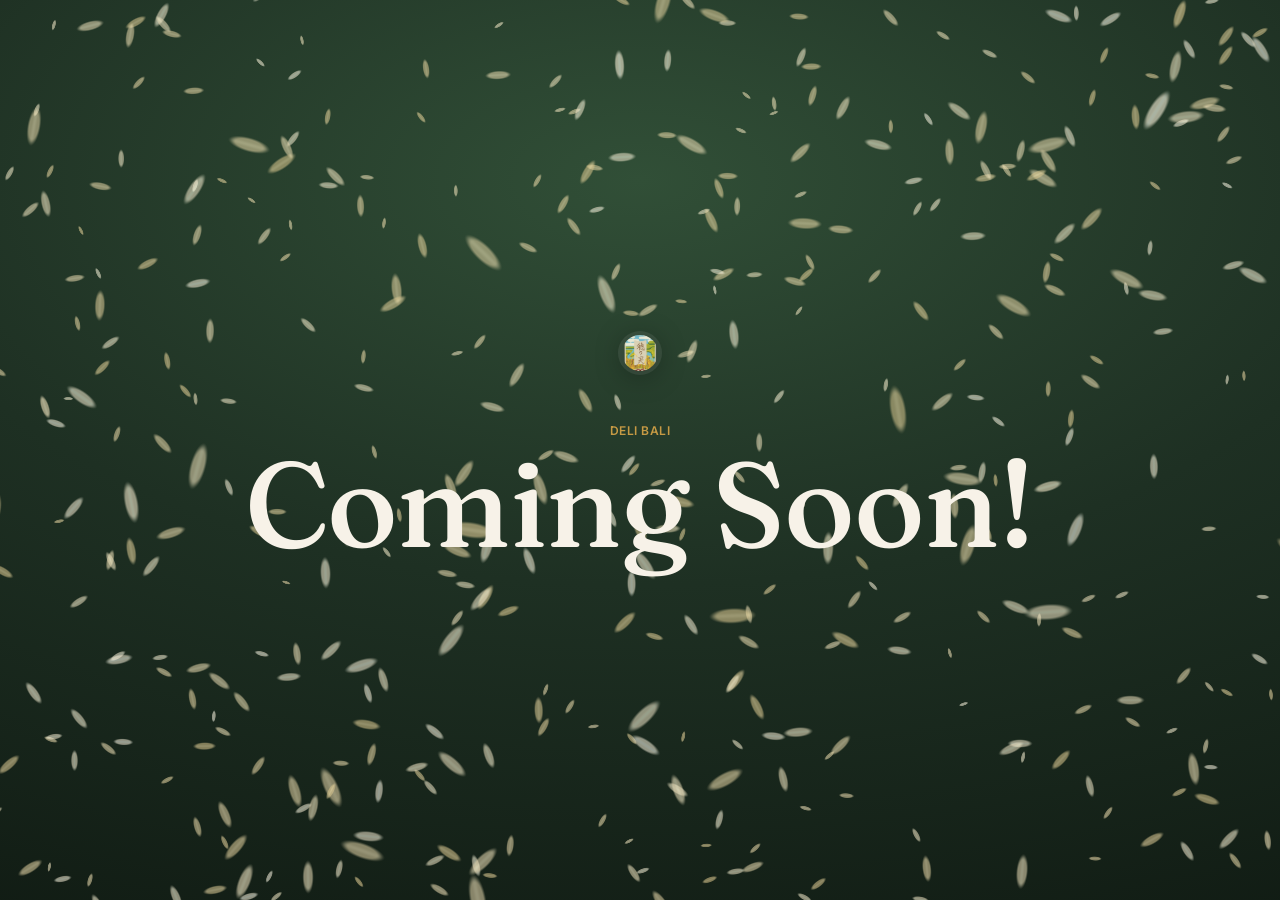
==== commit 057a84f0: "Merge 0ae5f1f196706c2b47d7857816040089398130d3 into 44e88f6757780327d5efe277ec6bc10b1ecb5ed1" ====
--- a/delibali.html
+++ b/delibali.html
@@ -1,68 +1,23 @@
-<!doctype html>
-<html lang="en">
-
-<head>
-  <meta charset="UTF-8" />
-
-  <meta
-    name="viewport"
-    content="width=device-width, initial-scale=1.0"
-  />
-
-  <title>
-    Coming Soon!
-  </title>
-  <link rel="icon" type="image/png" href="assets/Honomi package design.png">
-  <link rel="stylesheet" href="styles.css" />
-</head>
-
-<body>
-
-  <a class="skip-link" href="#main">
-    Skip to content
-  </a>
-
-  <!-- HERO -->
-
-  <section class="hero" aria-label="Honomi Farming Methods">
-
-    <video
-      class="hero__video"
-      autoplay
-      muted
-      loop
-      playsinline
-    >
-      <source
-        src="assets/DJI_0225.mp4"
-        type="video/mp4"
-      />
-    </video>
-
-    <div class="hero__overlay"></div>
-
-    <div class="container">
-
-      <div class="hero__top hero__top--home">
-
-        <a class="brand__mark brand__mark--home" href="index.html" aria-label="Back to home">
-          <img src="assets/Honomi package design.png" alt="Honomi Rice Logo" />
-        </a>
-
-      </div>
-
-      <div class="hero__title">
-
-        <p class="hero__kicker">
-          Deli Bali
-        </p>
-
-        <h1 class="hero__headline">
-          Coming Soon!
-        </h1>
-
-      </div>
-
-    </div>
-</body>
+<!doctype html>
+<html lang="en">
+<head>
+  <meta charset="UTF-8" />
+  <meta name="viewport" content="width=device-width, initial-scale=1.0" />
+  <title>Coming Soon!</title>
+  <link rel="icon" type="image/png" href="assets/Honomi package design.png" />
+  <link rel="stylesheet" href="styles.css" />
+</head>
+<body>
+  <main class="coming">
+    <canvas class="coming__canvas hero__canvas" data-grain-field aria-hidden="true"></canvas>
+    <div class="coming__inner">
+      <a class="brand" href="index.html" style="justify-content:center;margin-bottom:28px" aria-label="Back to home">
+        <img class="brand__mark" src="assets/Honomi package design.png" alt="Honomi Rice Logo" />
+      </a>
+      <p class="eyebrow" style="color:var(--grain)">Deli Bali</p>
+      <h1>Coming Soon!</h1>
+    </div>
+  </main>
+  <script type="module" src="hero.js"></script>
+</body>
 </html>
--- a/styles.css
+++ b/styles.css
@@ -1,1011 +1,764 @@
-:root{
-  --paper:#fffbf7;
-  --paper-2:#f4eddc;
-  --ink:#2a2a2a;
-  --muted:#66625a;
-  --green:#988e42;
-  --green-2:#204c38;
-  --shadow:0 12px 30px rgba(0,0,0,.12);
-  --radius:18px;
-}
-
-*{
-  box-sizing:border-box;
-}
-
-html,
-body{
-  height:100%;
-}
-
-body{
-  margin:0;
-
-  font-family:
-    ui-serif,
-    Georgia,
-    "Times New Roman",
-    serif;
-
-  color:var(--ink);
-
+@import url("fonts/fonts.css");
+
+/* ============================================================
+   Honomi Rice — design system
+   ============================================================ */
+
+:root {
+  --paper: #f7f2e8;
+  --paper-2: #efe7d6;
+  --card: #fffdf8;
+  --ink: #221f1a;
+  --muted: #6f685c;
+  --line: #e3d9c6;
+
+  --grain: #c69a44;
+  --grain-deep: #a87f2f;
+  --paddy: #2f4a33;
+  --paddy-deep: #16241a;
+
+  --display: "Fraunces", Georgia, "Times New Roman", serif;
+  --body: "Inter", system-ui, -apple-system, "Segoe UI", sans-serif;
+
+  --radius: 14px;
+  --radius-lg: 24px;
+  --shadow: 0 18px 50px -24px rgba(34, 31, 26, 0.45);
+  --shadow-soft: 0 10px 30px -18px rgba(34, 31, 26, 0.4);
+  --maxw: 1120px;
+}
+
+* {
+  box-sizing: border-box;
+}
+
+html {
+  scroll-behavior: smooth;
+}
+
+body {
+  margin: 0;
+  font-family: var(--body);
+  color: var(--ink);
+  background: var(--paper);
+  -webkit-font-smoothing: antialiased;
+  line-height: 1.6;
+}
+
+img,
+video,
+canvas {
+  display: block;
+  max-width: 100%;
+}
+
+a {
+  color: inherit;
+}
+
+h1,
+h2,
+h3 {
+  font-family: var(--display);
+  font-weight: 500;
+  line-height: 1.08;
+  letter-spacing: -0.01em;
+  margin: 0;
+}
+
+.skip-link {
+  position: absolute;
+  left: -999px;
+  top: 8px;
+  z-index: 999;
+  background: var(--ink);
+  color: var(--paper);
+  padding: 10px 14px;
+  border-radius: 10px;
+  text-decoration: none;
+}
+.skip-link:focus {
+  left: 12px;
+}
+
+.container {
+  width: 100%;
+  max-width: var(--maxw);
+  margin: 0 auto;
+  padding: 0 28px;
+}
+
+.eyebrow {
+  font-family: var(--body);
+  font-size: 12px;
+  font-weight: 600;
+  letter-spacing: 0.28em;
+  text-transform: uppercase;
+  color: var(--grain-deep);
+  margin: 0;
+}
+
+/* ============================================================
+   Hero — three.js grain field
+   ============================================================ */
+
+.hero {
+  position: relative;
+  min-height: 92vh;
+  display: flex;
+  flex-direction: column;
+  overflow: hidden;
+  color: var(--paper);
   background:
-    radial-gradient(
-      1200px 800px at 50% -120px,
-      #d9e2ee 0%,
-      #cbd6e6 40%,
-      #c6d0df 70%,
-      #bfcadd 100%
-    );
-}
-
-img,
-video{
-  max-width:100%;
-  display:block;
-}
-
-a{
-  color:inherit;
-}
-
-.skip-link{
-  position:absolute;
-  left:-999px;
-  top:8px;
-
-  background:#000;
-  color:#fff;
-
-  padding:8px 10px;
-
-  border-radius:10px;
-
-  z-index:999;
-}
-
-.skip-link:focus{
-  left:10px;
-}
-
-.container{
-  max-width:1100px;
-  margin:0 auto;
-  padding:0 20px;
-}
-
-/* HERO */
-
-.hero{
-  position:relative;
-
-  min-height:340px;
-
-  overflow:hidden;
-
-  box-shadow:var(--shadow);
-}
-
-.hero__video{
-  position:absolute;
-
-  inset:0;
-
-  width:100%;
-  height:100%;
-
-  object-fit:cover;
-
-  z-index:0;
-}
-
-.hero__overlay{
-  position:absolute;
-
-  inset:0;
-
+    radial-gradient(120% 90% at 50% 8%, #314f37 0%, #1e3023 45%, #111c14 100%);
+  isolation: isolate;
+}
+
+.hero--compact {
+  min-height: 62vh;
+}
+
+.hero__canvas {
+  position: absolute;
+  inset: 0;
+  width: 100%;
+  height: 100%;
+  z-index: -1;
+}
+
+.hero::after {
+  /* subtle vignette + grain so the type stays legible */
+  content: "";
+  position: absolute;
+  inset: 0;
+  z-index: -1;
   background:
-    linear-gradient(
-      rgba(0,0,0,.30),
-      rgba(0,0,0,.28)
-    );
-
-  z-index:1;
-}
-
-.hero .container{
-  position:relative;
-
-  min-height:340px;
-
-  z-index:2;
-}
-
-.hero__top{
-  display:flex;
-  align-items:flex-start;
-  justify-content:space-between;
-
-  padding:14px 14px 0;
-
-  color:#f5f1e8;
-}
-
-.hero__top--home{
-  justify-content:flex-start;
-}
-
-.brand{
-  display:flex;
-  align-items:center;
-  gap:10px;
-}
-
-.brand__mark{
-  width:40px;
-  height:40px;
-
-  display:flex;
-  align-items:center;
-  justify-content:center;
-}
-
-.brand__mark--home{
-  border-radius:999px;
-
-  transition:.2s;
-}
-
-.brand__mark--home:hover{
-  transform:translateY(-2px);
-}
-
-.brand__mark img{
-  width:100%;
-  height:100%;
-  object-fit:contain;
-
-  filter: drop-shadow(0 2px 8px rgba(0,0,0,.25));
-}
-
-.dots{
-  display:flex;
-  gap:8px;
-  align-items:center;
-}
-
-.dot{
-  width:6px;
-  height:6px;
-
-  border-radius:999px;
-
-  background:rgba(255,255,255,.55);
-
-  display:inline-block;
-}
-
-.dot--active{
-  background:#fff;
-}
-
-.hero__title{
-  position:absolute;
-
-  left:0;
-  right:0;
-  bottom:28px;
-
-  text-align:center;
-
-  color:#f7f3ea;
-
-  text-shadow:
-    0 10px 30px rgba(0,0,0,.50);
-}
-
-.hero__kicker{
-  margin:0;
-
-  letter-spacing:.24em;
-  text-transform:uppercase;
-
-  font-size:12px;
-}
-
-.hero__headline{
-  margin:4px 0 0;
-
-  font-size:42px;
-
-  letter-spacing:.12em;
-  text-transform:uppercase;
-}
-
-/* MAIN */
-
-.content{
-  background:var(--paper);
-  overflow:hidden;
-}
-
-.card{
-  background:var(--paper);
-  padding:18px 18px 20px;
-}
-
-/* INTRO */
-
-.card--intro{
-  background:
-    linear-gradient(
-      180deg,
-      var(--paper-2),
-      var(--paper)
-    );
-
-  text-align:center;
-
-  padding:40px 22px;
-}
-
-.section-title{
-  margin:0 0 18px;
-
-  text-align:center;
-
-  font-size:24px;
-
-  letter-spacing:.06em;
-}
-
-.section-title--left{
-  text-align:left;
-}
-
-.intro-text{
-  max-width:760px;
-
-  margin:0 auto 18px;
-
-  font-size:15px;
-
-  line-height:1.8;
-
-  color:var(--muted);
-}
-
-.learn-btn{
-  display:inline-block;
-
-  margin-top:12px;
-
-  padding:12px 18px;
-
-  background:var(--green);
-  color:#fff;
-
-  text-decoration:none;
-
-  border-radius:12px;
-
-  transition:.2s;
-}
-
-.learn-btn:hover{
-  background:var(--green-2);
-  transform:translateY(-2px);
-}
-
-/* OFFERS */
-
-.offers{
-  display:grid;
-
-  grid-template-columns:
-    repeat(3, minmax(0,1fr));
-
-  gap:16px;
-}
-
-.offer{
-  background:#fff;
-
-  border-radius:14px;
-
-  overflow:hidden;
-
-  box-shadow:
-    0 12px 24px rgba(0,0,0,.06);
-
-  transition:.2s;
-
-  text-align:center;
-}
-
-.offer:hover{
-  transform:translateY(-4px);
-}
-
-.offer{
-  cursor:pointer;
-}
-
-/* POPUP */
-
-.popup{
-  position:fixed;
-
-  inset:0;
-
-  background:rgba(0,0,0,.72);
-
-  display:flex;
-  align-items:center;
-  justify-content:center;
-
-  opacity:0;
-  visibility:hidden;
-
-  transition:.25s;
-
-  z-index:9999;
-}
-
-.popup.active{
-  opacity:1;
-  visibility:visible;
-}
-
-.popup__content{
-  position:relative;
-
-  width:min(92vw, 900px);
-
-  border-radius:22px;
-
-  overflow:hidden;
-
-  box-shadow:
-    0 20px 50px rgba(0,0,0,.35);
-}
-
-.popup__content img,
-.popup__content video{
-  width:100%;
-  height:75vh;
-
-  object-fit:cover;
-
-  display:block;
-}
-
-.popup__overlay{
-  position:absolute;
-
-  inset:0;
-
-  display:flex;
-  flex-direction:column;
-  justify-content:flex-end;
-
-  padding:40px;
-
-  background:
-    linear-gradient(
-      to top,
-      rgba(0,0,0,.72),
-      rgba(0,0,0,.15) 55%,
-      rgba(0,0,0,0)
-    );
-
-  color:#fff;
-}
-
-.popup__overlay h2{
-  margin:0 0 12px;
-
-  font-size:34px;
-
-  letter-spacing:.04em;
-
-  text-transform:uppercase;
-}
-
-.popup__overlay p{
-  margin:0;
-
-  max-width:650px;
-
-  line-height:1.8;
-
-  font-size:15px;
-
-  color:rgba(255,255,255,.92);
-}
-
-.popup__close{
-  position:absolute;
-
-  top:16px;
-  right:16px;
-
-  width:44px;
-  height:44px;
-
-  border:none;
-
-  border-radius:999px;
-
-  background:rgba(255,255,255,.18);
-
-  color:#fff;
-
-  font-size:28px;
-
-  cursor:pointer;
-
-  z-index:10;
-
-  backdrop-filter:blur(6px);
-}
-
-.popup__close:hover{
-  background:rgba(255,255,255,.30);
-}
-
-/* MOBILE */
-
-@media (max-width:760px){
-
-  .popup__content img{
-    height:70vh;
-  }
-
-  .popup__overlay{
-    padding:24px;
-  }
-
-  .popup__overlay h2{
-    font-size:24px;
-  }
-
-}
-
-.offer__img{
-  width:220px;
-  height:220px;
-
-  object-fit:cover;
-
-  border-radius:50%;
-
-  display:block;
-
-  margin:24px auto 10px;
-
-  box-shadow:
-    0 10px 24px rgba(0,0,0,.12);
-}
-
-.offer__title{
-  text-align:center;
-
-  font-size:16px;
-
-  margin:18px;
-}
-
-/* TWO COLUMN */
-
-.two-col{
-  display:grid;
-
-  grid-template-columns:
-    1.08fr .92fr;
-
-  gap:16px;
-
-  padding:0 0 18px;
-}
-
-.product-buy{
-  grid-template-columns:minmax(220px, .72fr) minmax(0, 1.28fr);
-
-  align-items:stretch;
-}
-
-.two-col .card{
-  border-radius:var(--radius);
-
-  background:#fff;
-
-  box-shadow:
-    0 14px 28px rgba(0,0,0,.06);
-}
-
-.two-col .card.card--flat{
-  background: transparent !important;
-  box-shadow: none !important;
-  border-radius: 0 !important;
-  padding: 0 !important;
-}
-
-.card--text{
-  padding:24px;
-}
-
-.card--flat{
-  background:transparent;
-  box-shadow:none;
-  padding:24px;
-}
-
-.muted{
-  color:var(--muted);
-
-  font-size:14px;
-
-  line-height:1.7;
-}
-
-.card--image{
-  overflow:hidden;
-  padding:0;
-}
-
-.card--image img{
-  width:100%;
-  height:100%;
-
-  object-fit:cover;
-
-  min-height:280px;
-}
-
-.product-card{
-  position:relative;
-}
-
-.product-card img{
-  min-height:360px;
-}
-
-.product-card__overlay{
-  position:absolute;
-
-  inset:0;
-
-  display:flex;
-  flex-direction:column;
-  justify-content:flex-end;
-
-  padding:28px;
-
-  background:
-    linear-gradient(
-      to top,
-      rgba(0,0,0,.72),
-      rgba(0,0,0,.26) 58%,
-      rgba(0,0,0,.08)
-    );
-
-  color:#fff;
-}
-
-.product-card__overlay .section-title{
-  color:#fff;
-
-  text-shadow:0 8px 22px rgba(0,0,0,.35);
-}
-
-.product-card__overlay p{
-  max-width:420px;
-
-  margin:0;
-
-  font-size:15px;
-  line-height:1.7;
-
-  color:rgba(255,255,255,.92);
-}
-
-/* FARMER SECTION */
-
-.farmer{
-  position:relative;
-
-  height:520px;
-
-  border-radius:22px;
-
-  overflow:hidden;
-
-  margin-bottom:18px;
-
-  box-shadow:
-    0 18px 40px rgba(0,0,0,.12);
-}
-
-.farmer__image{
-  width:100%;
-  height:100%;
-
-  object-fit:cover;
-
-  object-position:center 10%;
-}
-
-.farmer__overlay{
-  position:absolute;
-  inset:0;
-
-  background:
-    linear-gradient(
-      to top,
-      rgba(0,0,0,.65) 0%,
-      rgba(0,0,0,.15) 45%,
-      rgba(0,0,0,.10) 100%
-    );
-}
-
-.farmer__content{
-  position:absolute;
-
-  inset:0;
-
-  display:flex;
-  flex-direction:column;
-  justify-content:space-between;
-
-  padding:34px;
-
-  color:#fff;
-
-  z-index:2;
-}
-
-.farmer__title{
-  margin:0;
-
-  font-size:38px;
-
-  letter-spacing:.04em;
-
-  text-transform:uppercase;
-
-  text-shadow:
-    0 4px 18px rgba(0,0,0,.35);
-}
-
-.farmer__text{
-  margin:0;
-
-  width:100%;
-
-  font-size:15px;
-
-  line-height:1.7;
-
-  color:rgba(255,255,255,.92);
-
-  max-width:900px;
-}
-
-/* MOBILE */
-
-@media (max-width:760px){
-
-  .farmer{
-    height:420px;
-  }
-
-  .farmer__title{
-    font-size:28px;
-  }
-
-  .farmer__content{
-    padding:22px;
-  }
-
-}
-
-/* PROCESS SECTION */
-
-.process-section{
-  padding:20px 0 40px;
-}
-
-.process-flow{
-  display:flex;
-  align-items:center;
-  gap:18px;
-
-  overflow-x:auto;
-
-  padding-bottom:12px;
-}
-
-.process-card{
-  position:relative;
-
-  width:280px;
-  height:280px;
-
-  border-radius:22px;
-
-  overflow:hidden;
-
-  flex-shrink:0;
-
-  box-shadow:
-    0 16px 36px rgba(0,0,0,.12);
-
-  transition:.25s;
-}
-
-.process-card:hover{
-  transform:translateY(-6px);
-}
-
-.process-card img,
-.process-card video{
-  width:100%;
-  height:100%;
-
-  object-fit:cover;
-
-  display:block;
-}
-
-.process-card__overlay{
-  position:absolute;
-
-  inset:0;
-
-  display:flex;
-  flex-direction:column;
-  justify-content:flex-end;
-
-  padding:20px;
-
-  background:
-    linear-gradient(
-      to top,
-      rgba(0,0,0,.72),
-      rgba(0,0,0,.18) 55%,
-      rgba(0,0,0,0)
-    );
-
-  color:#fff;
-}
-
-.process-card__overlay h3{
-  margin:0 0 8px;
-
-  font-size:18px;
-
-  letter-spacing:.04em;
-
-  text-transform:uppercase;
-}
-
-.process-card__overlay p{
-  margin:0;
-
-  font-size:13px;
-
-  line-height:1.5;
-
-  color:rgba(255,255,255,.92);
-}
-
-.process-arrow{
-  font-size:38px;
-
-  color:#988e42;
-
-  font-weight:700;
-
-  flex-shrink:0;
-}
-
-/* MOBILE */
-
-@media (max-width:520px){
-
-  .process-card{
-    width:160px;
-    height:240px;
-  }
-
-  .process-arrow{
-    font-size:28px;
-  }
-
-}
-
-/* STORY SECTION (NEW) */
-.story {
+    radial-gradient(80% 60% at 50% 80%, rgba(17, 28, 20, 0.55), transparent 70%),
+    linear-gradient(to top, rgba(17, 28, 20, 0.65), transparent 55%);
+  pointer-events: none;
+}
+
+.hero__nav {
+  display: flex;
+  align-items: center;
+  justify-content: space-between;
+  padding: 26px 0 0;
+}
+
+.brand {
+  display: inline-flex;
+  align-items: center;
+  gap: 12px;
+  text-decoration: none;
+  color: inherit;
+}
+
+.brand__mark {
+  width: 44px;
+  height: 44px;
+  border-radius: 50%;
+  object-fit: cover;
+  background: rgba(255, 255, 255, 0.08);
+  padding: 4px;
+  filter: drop-shadow(0 4px 14px rgba(0, 0, 0, 0.35));
+  transition: transform 0.25s ease;
+}
+.brand:hover .brand__mark {
+  transform: translateY(-2px);
+}
+
+.brand__name {
+  font-family: var(--display);
+  font-size: 19px;
+  letter-spacing: 0.16em;
+  text-transform: uppercase;
+}
+
+.hero__menu {
+  display: flex;
+  gap: 28px;
+  font-size: 13px;
+  letter-spacing: 0.14em;
+  text-transform: uppercase;
+}
+.hero__menu a {
+  text-decoration: none;
+  opacity: 0.8;
+  transition: opacity 0.2s ease;
+}
+.hero__menu a:hover {
+  opacity: 1;
+}
+
+.hero__body {
+  flex: 1;
+  display: flex;
+  flex-direction: column;
+  justify-content: center;
+  padding: 48px 0 72px;
+  max-width: 760px;
+}
+
+/* Landing: one big, centered, uppercase title in the middle */
+.hero--landing .hero__body {
+  max-width: none;
+  align-items: center;
+  justify-content: center;
+  text-align: center;
+  padding: 0 0 40px;
+}
+
+.hero--landing .hero__headline {
+  text-transform: uppercase;
+  text-align: center;
+  font-family: var(--display);
+  font-weight: 700;
+  font-size: clamp(64px, 19vw, 248px);
+  letter-spacing: 0.01em;
+  line-height: 0.95;
+}
+
+.hero__headline {
+  font-size: clamp(56px, 13vw, 168px);
+  font-weight: 400;
+  letter-spacing: -0.03em;
+  line-height: 0.92;
+  margin: 18px 0 0;
+}
+
+.hero__sub {
+  margin: 26px 0 0;
+  max-width: 460px;
+  font-size: 17px;
+  color: rgba(247, 242, 232, 0.82);
+}
+
+.hero__cta {
+  display: inline-flex;
+  align-items: center;
+  gap: 10px;
+  margin-top: 34px;
+  align-self: flex-start;
+  padding: 14px 24px;
+  background: var(--grain);
+  color: #20170a;
+  font-weight: 600;
+  font-size: 14px;
+  letter-spacing: 0.04em;
+  text-decoration: none;
+  border-radius: 999px;
+  transition: transform 0.2s ease, background 0.2s ease;
+}
+.hero__cta:hover {
+  transform: translateY(-2px);
+  background: #d9ad53;
+}
+.hero__cta span {
+  transition: transform 0.2s ease;
+}
+.hero__cta:hover span {
+  transform: translateX(4px);
+}
+
+/* ============================================================
+   Sections
+   ============================================================ */
+
+.section {
+  padding: 96px 0;
+}
+.section--tight {
+  padding: 64px 0;
+}
+
+.section__head {
+  max-width: 640px;
+  margin-bottom: 48px;
+}
+.section__head--center {
+  margin-left: auto;
+  margin-right: auto;
+  text-align: center;
+}
+
+.section__title {
+  font-size: clamp(30px, 4.5vw, 46px);
+  margin-top: 12px;
+}
+
+.lede {
+  font-size: 18px;
+  color: var(--muted);
+  margin: 18px 0 0;
+}
+
+.prose p {
+  color: var(--muted);
+  margin: 0 0 18px;
+}
+.prose p:last-child {
+  margin-bottom: 0;
+}
+
+/* Story split */
+.split {
   display: grid;
-  grid-template-columns: 1fr 1fr;
-  gap: 16px;
-  align-items: stretch;
-  margin: 18px 0;
-}
-
-.story__image img {
+  grid-template-columns: 1.05fr 0.95fr;
+  gap: 56px;
+  align-items: center;
+}
+
+.split__media {
+  position: relative;
+  border-radius: var(--radius-lg);
+  overflow: hidden;
+  box-shadow: var(--shadow);
+}
+.split__media img {
+  width: 100%;
+  height: 100%;
+  min-height: 420px;
+  object-fit: cover;
+}
+
+.textlink {
+  display: inline-flex;
+  align-items: center;
+  gap: 8px;
+  margin-top: 28px;
+  font-weight: 600;
+  color: var(--paddy);
+  text-decoration: none;
+  border-bottom: 1px solid var(--grain);
+  padding-bottom: 3px;
+  transition: gap 0.2s ease;
+}
+.textlink:hover {
+  gap: 14px;
+}
+
+/* ============================================================
+   Buy + product
+   ============================================================ */
+
+.buy {
+  background: var(--paddy-deep);
+  color: var(--paper);
+  border-radius: var(--radius-lg);
+  overflow: hidden;
+}
+
+.buy__grid {
+  display: grid;
+  grid-template-columns: 0.95fr 1.05fr;
+}
+
+.buy__left {
+  padding: 56px 48px;
+}
+.buy__title {
+  font-size: clamp(28px, 4vw, 40px);
+  margin-bottom: 28px;
+}
+
+.buy__links {
+  display: flex;
+  flex-direction: column;
+  gap: 12px;
+}
+
+.buy__link {
+  display: flex;
+  align-items: center;
+  justify-content: space-between;
+  padding: 18px 22px;
+  background: rgba(247, 242, 232, 0.06);
+  border: 1px solid rgba(247, 242, 232, 0.14);
+  border-radius: var(--radius);
+  text-decoration: none;
+  font-weight: 600;
+  letter-spacing: 0.02em;
+  transition: background 0.2s ease, transform 0.2s ease;
+}
+.buy__link:hover {
+  background: rgba(198, 154, 68, 0.18);
+  transform: translateX(4px);
+}
+.buy__link::after {
+  content: "→";
+  color: var(--grain);
+}
+
+.buy__product {
+  position: relative;
+  min-height: 460px;
+}
+.buy__product img {
+  position: absolute;
+  inset: 0;
   width: 100%;
   height: 100%;
   object-fit: cover;
-  border-radius: 18px;
-  box-shadow: 0 14px 28px rgba(0,0,0,.06);
-}
-
-/* MOBILE FIX */
-@media (max-width: 760px) {
-  .story {
+}
+.buy__product-info {
+  position: absolute;
+  inset: 0;
+  display: flex;
+  flex-direction: column;
+  justify-content: flex-end;
+  gap: 6px;
+  padding: 40px;
+  background: linear-gradient(to top, rgba(17, 28, 20, 0.85), transparent 60%);
+}
+.buy__product-info h3 {
+  font-size: 28px;
+}
+.buy__price {
+  font-weight: 600;
+  color: var(--grain);
+  letter-spacing: 0.02em;
+}
+
+/* ============================================================
+   Principles (cards) + popups
+   ============================================================ */
+
+.cards {
+  display: grid;
+  grid-template-columns: repeat(3, 1fr);
+  gap: 24px;
+}
+
+.principle {
+  position: relative;
+  border: 1px solid var(--line);
+  background: var(--card);
+  border-radius: var(--radius-lg);
+  padding: 28px;
+  text-align: left;
+  cursor: pointer;
+  overflow: hidden;
+  transition: transform 0.25s ease, box-shadow 0.25s ease, border-color 0.25s ease;
+}
+.principle:hover {
+  transform: translateY(-4px);
+  box-shadow: var(--shadow-soft);
+  border-color: var(--grain);
+}
+.principle__index {
+  font-family: var(--display);
+  font-size: 14px;
+  color: var(--grain-deep);
+}
+.principle__img {
+  width: 96px;
+  height: 96px;
+  object-fit: contain;
+  margin: 18px 0;
+}
+.principle h3 {
+  font-size: 22px;
+}
+.principle__hint {
+  margin-top: 14px;
+  font-size: 13px;
+  letter-spacing: 0.06em;
+  text-transform: uppercase;
+  color: var(--muted);
+}
+
+/* Popup */
+.popup {
+  position: fixed;
+  inset: 0;
+  z-index: 9999;
+  display: flex;
+  align-items: center;
+  justify-content: center;
+  padding: 24px;
+  background: rgba(17, 19, 15, 0.78);
+  backdrop-filter: blur(4px);
+  opacity: 0;
+  visibility: hidden;
+  transition: opacity 0.25s ease, visibility 0.25s ease;
+}
+.popup.active {
+  opacity: 1;
+  visibility: visible;
+}
+.popup__content {
+  position: relative;
+  width: min(92vw, 880px);
+  border-radius: var(--radius-lg);
+  overflow: hidden;
+  box-shadow: 0 30px 80px rgba(0, 0, 0, 0.5);
+}
+.popup__content video {
+  width: 100%;
+  height: min(72vh, 560px);
+  object-fit: cover;
+}
+.popup__overlay {
+  position: absolute;
+  inset: 0;
+  display: flex;
+  flex-direction: column;
+  justify-content: flex-end;
+  padding: 40px;
+  background: linear-gradient(to top, rgba(0, 0, 0, 0.78), transparent 60%);
+  color: #fff;
+}
+.popup__overlay h2 {
+  font-size: clamp(26px, 4vw, 38px);
+}
+.popup__overlay p {
+  margin: 12px 0 0;
+  max-width: 560px;
+  color: rgba(255, 255, 255, 0.9);
+}
+.popup__close {
+  position: absolute;
+  top: 18px;
+  right: 18px;
+  z-index: 2;
+  width: 44px;
+  height: 44px;
+  border: none;
+  border-radius: 50%;
+  background: rgba(255, 255, 255, 0.16);
+  color: #fff;
+  font-size: 26px;
+  line-height: 1;
+  cursor: pointer;
+  backdrop-filter: blur(6px);
+  transition: background 0.2s ease;
+}
+.popup__close:hover {
+  background: rgba(255, 255, 255, 0.32);
+}
+
+/* ============================================================
+   Farmer band
+   ============================================================ */
+
+.farmer {
+  position: relative;
+  border-radius: var(--radius-lg);
+  overflow: hidden;
+  min-height: 520px;
+  display: flex;
+  box-shadow: var(--shadow);
+}
+.farmer img {
+  position: absolute;
+  inset: 0;
+  width: 100%;
+  height: 100%;
+  object-fit: cover;
+  object-position: center 20%;
+}
+.farmer__content {
+  position: relative;
+  margin-top: auto;
+  padding: 48px;
+  color: #fff;
+  background: linear-gradient(to top, rgba(0, 0, 0, 0.7), transparent);
+  width: 100%;
+}
+.farmer__content h2 {
+  font-size: clamp(30px, 5vw, 52px);
+}
+.farmer__content p {
+  margin: 16px 0 0;
+  max-width: 620px;
+  color: rgba(255, 255, 255, 0.9);
+}
+
+/* ============================================================
+   Process timeline
+   ============================================================ */
+
+.process {
+  display: flex;
+  gap: 20px;
+  overflow-x: auto;
+  padding: 8px 0 24px;
+  scroll-snap-type: x mandatory;
+  -webkit-overflow-scrolling: touch;
+}
+.process::-webkit-scrollbar {
+  height: 8px;
+}
+.process::-webkit-scrollbar-thumb {
+  background: var(--line);
+  border-radius: 999px;
+}
+
+.step {
+  position: relative;
+  flex: 0 0 auto;
+  width: 270px;
+  height: 360px;
+  border-radius: var(--radius-lg);
+  overflow: hidden;
+  scroll-snap-align: start;
+  box-shadow: var(--shadow-soft);
+  transition: transform 0.25s ease;
+}
+.step:hover {
+  transform: translateY(-6px);
+}
+.step img,
+.step video {
+  position: absolute;
+  inset: 0;
+  width: 100%;
+  height: 100%;
+  object-fit: cover;
+}
+.step__body {
+  position: absolute;
+  inset: 0;
+  display: flex;
+  flex-direction: column;
+  justify-content: flex-end;
+  padding: 22px;
+  background: linear-gradient(to top, rgba(0, 0, 0, 0.82), transparent 62%);
+  color: #fff;
+}
+.step__num {
+  position: absolute;
+  top: 18px;
+  left: 18px;
+  font-family: var(--display);
+  font-size: 13px;
+  font-weight: 600;
+  letter-spacing: 0.1em;
+  padding: 5px 10px;
+  border-radius: 999px;
+  background: rgba(198, 154, 68, 0.92);
+  color: #20170a;
+}
+.step__body h3 {
+  font-size: 20px;
+}
+.step__body p {
+  margin: 8px 0 0;
+  font-size: 13px;
+  color: rgba(255, 255, 255, 0.88);
+}
+
+/* ============================================================
+   Coming soon (DeliBali)
+   ============================================================ */
+
+.coming {
+  min-height: 100vh;
+  display: flex;
+  align-items: center;
+  justify-content: center;
+  text-align: center;
+  color: var(--paper);
+  background: radial-gradient(120% 90% at 50% 20%, #314f37 0%, #1e3023 50%, #111c14 100%);
+  position: relative;
+  overflow: hidden;
+}
+.coming__canvas {
+  position: absolute;
+  inset: 0;
+  z-index: 0;
+}
+.coming__inner {
+  position: relative;
+  z-index: 1;
+}
+.coming__inner h1 {
+  font-size: clamp(48px, 10vw, 120px);
+}
+.coming__inner p {
+  margin-top: 18px;
+  color: rgba(247, 242, 232, 0.78);
+  letter-spacing: 0.04em;
+}
+.coming__back {
+  display: inline-block;
+  margin-top: 36px;
+  padding: 13px 24px;
+  border: 1px solid rgba(247, 242, 232, 0.3);
+  border-radius: 999px;
+  text-decoration: none;
+  font-size: 14px;
+  letter-spacing: 0.04em;
+  transition: background 0.2s ease;
+}
+.coming__back:hover {
+  background: rgba(247, 242, 232, 0.1);
+}
+
+/* ============================================================
+   Footer
+   ============================================================ */
+
+.footer {
+  border-top: 1px solid var(--line);
+  padding: 40px 0;
+}
+.footer__inner {
+  display: flex;
+  align-items: center;
+  justify-content: space-between;
+  gap: 16px;
+  color: var(--muted);
+  font-size: 14px;
+}
+.footer__inner a {
+  color: var(--muted);
+  text-decoration: none;
+}
+.footer__inner a:hover {
+  color: var(--ink);
+}
+
+/* ============================================================
+   Responsive
+   ============================================================ */
+
+@media (max-width: 900px) {
+  .split {
     grid-template-columns: 1fr;
-  }
-}
-
-/* CONTACT */
-
-.contact{
-  margin-top:8px;
-
-  background:
-    radial-gradient(
-      380px 240px at 82% 50%,
-      rgba(255,255,255,.25),
-      rgba(255,255,255,0)
-    ),
-
-    linear-gradient(
-      180deg,
-      #988e42,
-      #988e42
-    );
-
-  padding:24px 12px 28px;
-}
-
-.product-buy .contact{
-  margin-top:0;
-
-  border-radius:var(--radius);
-
-  padding:12px;
-
-  overflow:hidden;
-}
-
-.contact__inner{
-  background:rgba(255, 255, 255, 0.3);
-
-  border-radius:22px;
-
-  padding:24px;
-
-  backdrop-filter:blur(6px);
-}
-
-.product-buy .contact__inner{
-  height:100%;
-
-  padding:18px;
-}
-
-.product-buy .contact .section-title{
-  margin-bottom:14px;
-
-  text-align:left;
-}
-
-/* BUY LINKS */
-
-.buy-links{
-  display:flex;
-  flex-direction:column;
-
-  gap:16px;
-
-  margin-top:20px;
-}
-
-.product-buy .buy-links{
-  gap:12px;
-
-  margin-top:0;
-}
-
-.buy-link{
-  background:#fff;
-
-  border-radius:18px;
-
-  padding:22px;
-
-  text-align:center;
-
-  text-decoration:none;
-
-  font-weight:700;
-
-  box-shadow:
-    0 10px 25px rgba(0,0,0,.08);
-
-  transition:.2s;
-}
-
-.product-buy .buy-link{
-  padding:16px 14px;
-}
-
-.buy-link:hover{
-  transform:translateY(-4px);
-}
-
-/* FOOTER */
-
-.footer{
-  padding:18px;
-
-  text-align:center;
-
-  color:rgba(0,0,0,.55);
-}
-
-/* MOBILE */
-
-@media (max-width:760px){
-
-  .offers{
-    grid-template-columns:1fr;
-  }
-
-  .two-col{
-    grid-template-columns:1fr;
-  }
-
-  .product-buy{
-    grid-template-columns:1fr;
-  }
-
-  .product-card{
-    order:-1;
-  }
-
-  .product-card img{
-    min-height:300px;
-  }
-
-  .hero{
-    min-height:260px;
-  }
-
-  .hero .container{
-    min-height:260px;
-  }
-
-  .hero__headline{
-    font-size:30px;
-  }
-
-}
-
-@media (max-width:420px){
-
-  .container{
-    padding:0 14px;
-  }
-
-  .hero__headline{
-    font-size:26px;
-  }
-
-  .section-title{
-    font-size:20px;
-  }
-
-}
+    gap: 32px;
+  }
+  .buy__grid {
+    grid-template-columns: 1fr;
+  }
+  .buy__product {
+    min-height: 360px;
+    order: -1;
+  }
+  .cards {
+    grid-template-columns: 1fr;
+  }
+}
+
+@media (max-width: 720px) {
+  .container {
+    padding: 0 20px;
+  }
+  .section {
+    padding: 64px 0;
+  }
+  .hero__menu {
+    display: none;
+  }
+  .buy__left {
+    padding: 40px 28px;
+  }
+}
+
+@media (prefers-reduced-motion: reduce) {
+  html {
+    scroll-behavior: auto;
+  }
+  * {
+    transition: none !important;
+  }
+}
